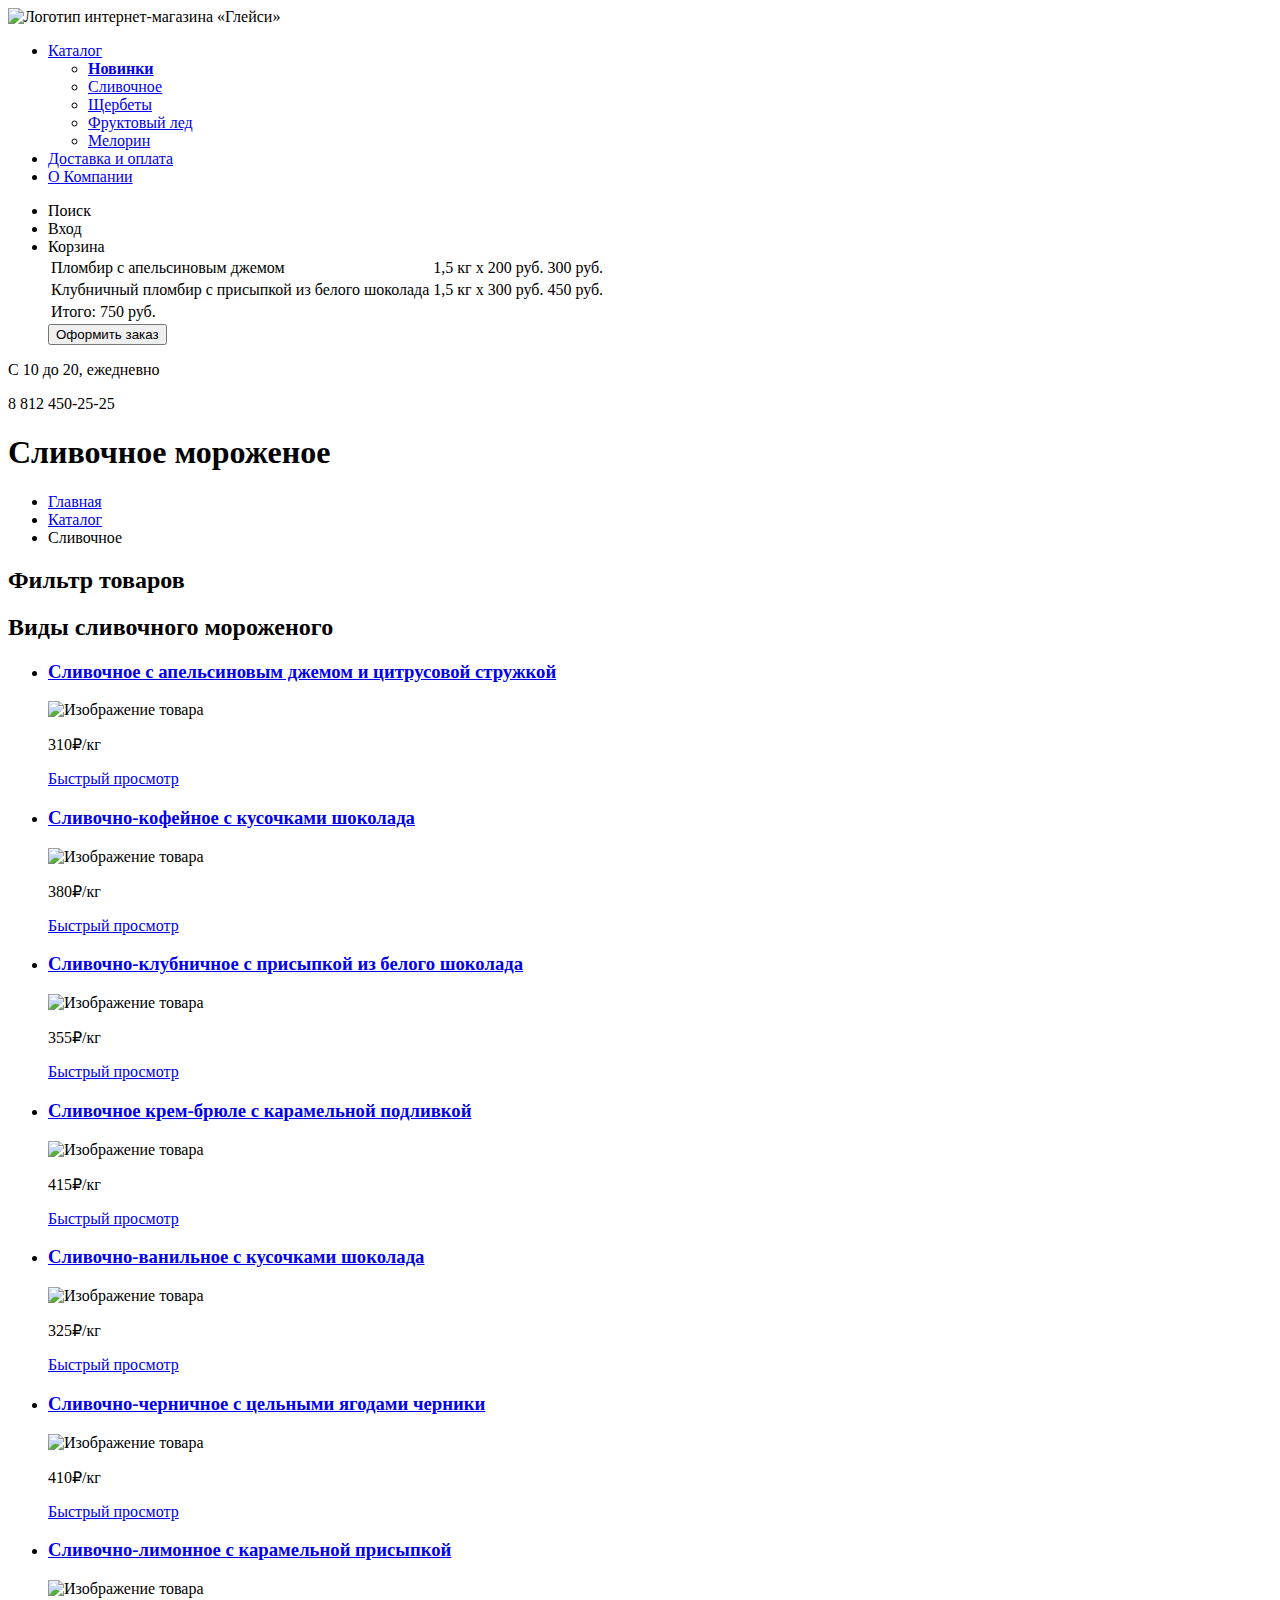
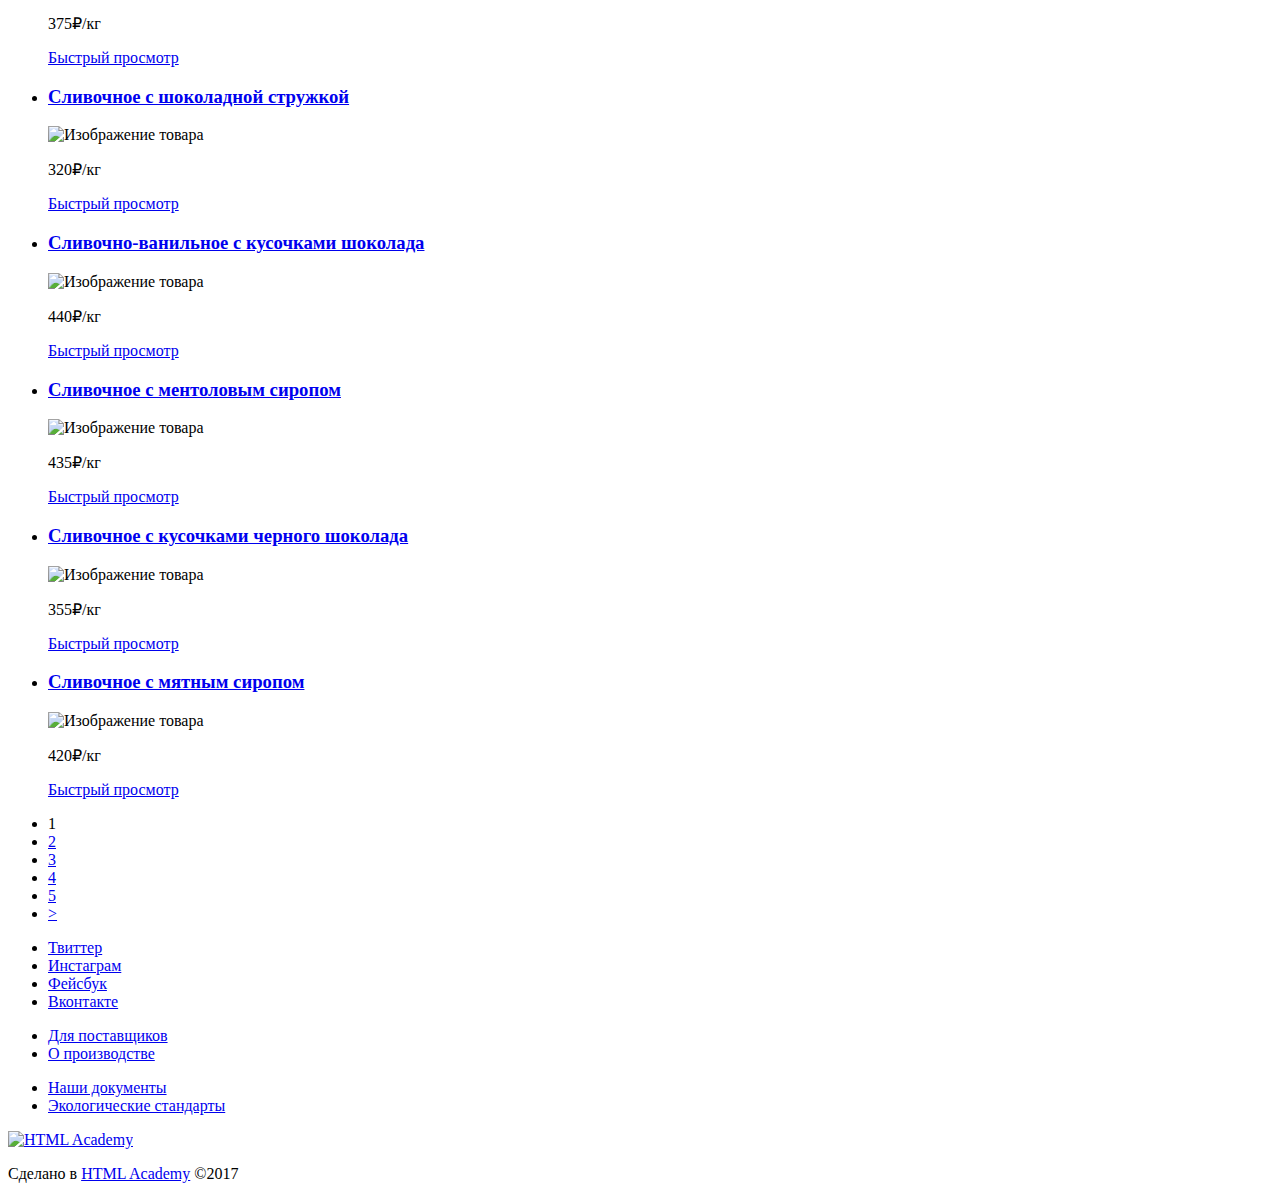
==== creamy.html @ eeaf7230 "Доработал ошибки, оставил комментарии" ====
<!DOCTYPE html>
<html lang="ru">
<head>
  <meta charset="utf-8">
  <title>HTML Academy: Глейси</title>
</head>
  
<body>
  <header class="main-header">
    <nav class="main-navigation">
      <a class="main-header-logo">
        <img src="img/index-logo.svg" width="" height="" alt="Логотип интернет-магазина «Глейси»">
      </a>

      <ul class="site-navigation">
        <li>
            <a href="catalog.html">Каталог</a>
            <ul class="sub-menu">
              <li><a href="#"><b>Новинки</b></a></li>
              <li><a href="creamy.html">Сливочное</a></li>
              <li><a href="#">Щербеты</a></li>
              <li><a href="#">Фруктовый лед</a></li>
              <li><a href="#">Мелорин</a></li>
            </ul>
        </li>
        <li>
            <a href="pay-deliver.html">Доставка и оплата</a>
        </li>
        <li>
            <a href="about-us.html">О Компании</a>
        </li>
      </ul>

      <ul class="user-navigation">
        <li class="search">
          <div class="search-icon">Поиск</div>
          <div class="search-form"></div>
          <!-- тут будет форма -->
          
        </li>
        <li class="login">
          <div class="login-link">Вход</div>
          <div class="login-form"></div>
          <!-- тут будет форма -->
        </li>
        
        <li class="cart">
          <div class="cart-icon">Корзина</div>
          <table>
            <tr>
              <td>Пломбир с апельсиновым джемом</td>
              <td>1,5 кг х 200 руб.</td>
              <td>300 руб.</td>
            </tr>
            
            <tr>
              <td>Клубничный пломбир с присыпкой из белого шоколада</td>
              <td>1,5 кг х 300 руб.</td>
              <td>450 руб.</td>
            </tr>
            
            <tr>
              <td colspan="3">Итого: 750 руб.</td>
            </tr>
          </table>
          <button>Оформить заказ</button>
        </li>
      </ul>
        
      <div class="header-contacts">
        <p>С 10 до 20, ежедневно</p>
        <p class="number-phone">8 812 450-25-25</p>
      </div>
    </nav>
  </header>
  
  <main class="container">
    <h1 class="page-title">Сливочное мороженое</h1>
    
    <ul class="breadcrumbs">
      <li><a href="index.html">Главная</a></li>
      <li><a href="catalog.html">Каталог</a></li>
      <li class="breadcrumbs-current">Сливочное</li>
    </ul>
    
    <section class="filters">
      <h2 class="visually-hidden">Фильтр товаров</h2>
      <!-- Здесь будет форма -->
      
      
    </section>
    
    <section class="catalog">
      <h2 class="visually-hidden">Виды сливочного мороженого</h2>
      
      <ul class="catalog-list">
        <li class="product">
          <h3><a href="#">Сливочное с апельсиновым джемом и цитрусовой стружкой</a></h3>
          <img src="img/product1.jpeg" width="" height="" alt="Изображение товара">
          <p>310₽<span class="catalog-piece">/кг</span></p>
          <div class="product-overlay">
            <a class="btn" href="#">Быстрый просмотр</a>
          </div>
        </li>
          
        <li class="product">
          <h3><a href="#">Сливочно-кофейное с кусочками шоколада</a></h3>
          <img src="img/product2.jpeg" width="" height="" alt="Изображение товара">
          <p>380₽<span class="catalog-piece">/кг</span></p>
          <div class="product-overlay">
            <a class="btn" href="#">Быстрый просмотр</a>
          </div>
        </li>
          
        <li class="product">
          <h3><a href="#">Сливочно-клубничное с присыпкой из белого шоколада</a></h3>
          <img src="img/product3.jpeg" width="" height="" alt="Изображение товара">
          <p>355₽<span class="catalog-piece">/кг</span></p>
          <div class="product-overlay">
            <a class="btn" href="#">Быстрый просмотр</a>
          </div>
        </li>
          
        <li class="product">
          <h3><a href="#">Сливочное крем-брюле с карамельной подливкой</a></h3>
          <img src="img/product4.jpeg" width="" height="" alt="Изображение товара">
          <p>415₽<span class="catalog-piece">/кг</span></p>
          <div class="product-overlay">
            <a class="btn" href="#">Быстрый просмотр</a>
          </div>
        </li>
        
                <li class="product">
          <h3><a href="#">Сливочно-ванильное с кусочками шоколада</a></h3>
          <img src="img/product5.jpeg" width="" height="" alt="Изображение товара">
          <p>325₽<span class="catalog-piece">/кг</span></p>
          <div class="product-overlay">
            <a class="btn" href="#">Быстрый просмотр</a>
          </div>
        </li>
          
        <li class="product">
          <h3><a href="#">Сливочно-черничное с цельными ягодами черники</a></h3>
          <img src="img/product6.jpeg" width="" height="" alt="Изображение товара">
          <p>410₽<span class="catalog-piece">/кг</span></p>
          <div class="product-overlay">
            <a class="btn" href="#">Быстрый просмотр</a>
          </div>
        </li>
          
        <li class="product">
          <h3><a href="#">Сливочно-лимонное с карамельной присыпкой</a></h3>
          <img src="img/product7.jpeg" width="" height="" alt="Изображение товара">
          <p>375₽<span class="catalog-piece">/кг</span></p>
          <div class="product-overlay">
            <a class="btn" href="#">Быстрый просмотр</a>
          </div>
        </li>
          
        <li class="product">
          <h3><a href="#">Сливочное с шоколадной стружкой</a></h3>
          <img src="img/product8.jpeg" width="" height="" alt="Изображение товара">
          <p>320₽<span class="catalog-piece">/кг</span></p>
          <div class="product-overlay">
            <a class="btn" href="#">Быстрый просмотр</a>
          </div>
        </li>
        
                <li class="product">
          <h3><a href="#">Сливочно-ванильное с кусочками шоколада</a></h3>
          <img src="img/product9.jpeg" width="" height="" alt="Изображение товара">
          <p>440₽<span class="catalog-piece">/кг</span></p>
          <div class="product-overlay">
            <a class="btn" href="#">Быстрый просмотр</a>
          </div>
        </li>
          
        <li class="product">
          <h3><a href="#">Сливочное с ментоловым сиропом</a></h3>
          <img src="img/product10.jpeg" width="" height="" alt="Изображение товара">
          <p>435₽<span class="catalog-piece">/кг</span></p>
          <div class="product-overlay">
            <a class="btn" href="#">Быстрый просмотр</a>
          </div>
        </li>
          
        <li class="product">
          <h3><a href="#">Сливочное с кусочками черного шоколада</a></h3>
          <img src="img/product11.jpeg" width="" height="" alt="Изображение товара">
          <p>355₽<span class="catalog-piece">/кг</span></p>
          <div class="product-overlay">
            <a class="btn" href="#">Быстрый просмотр</a>
          </div>
        </li>
          
        <li class="product">
          <h3><a href="#">Сливочное с мятным сиропом</a></h3>
          <img src="img/product12.jpeg" width="" height="" alt="Изображение товара">
          <p>420₽<span class="catalog-piece">/кг</span></p>
          <div class="product-overlay">
            <a class="btn" href="#">Быстрый просмотр</a>
          </div>
        </li>
      </ul>
      
      <ul class="pagination-list">
        <li class="pagination-item pagination-item-current"><a>1</a></li>
        <li class="pagination-item"><a href="#">2</a></li>
        <li class="pagination-item"><a href="#">3</a></li>
        <li class="pagination-item"><a href="#">4</a></li>
        <li class="pagination-item"><a href="#">5</a></li>
        <li class="pagination-item"><a href="#">></a></li>
      </ul>
    </section>
  </main>
  
  <footer class="main-footer">
    <div class="footer-social">
      <ul>
        <li><a class="social-button" href="#">Твиттер</a></li>
        <li><a class="social-button" href="#">Инстаграм</a></li>
        <li><a class="social-button" href="#">Фейсбук</a></li>
        <li><a class="social-button" href="#">Вконтакте</a></li>
      </ul>
    </div>

    <div class="footer-about-us">
      <ul>
        <li><a href="suppliers.html">Для поставщиков</a></li>
        <li><a href="fabric.html">О производстве</a></li>
      </ul>
      <ul>
        <li><a href="legal-data.html">Наши документы</a></li>
        <li><a href="eco-standart.html">Экологические стандарты</a></li>
      </ul>
    </div>

    <div class="footer-copyright">
      <a href="#"><img src="" alt="HTML Academy"></a>
      <p>Сделано в <a href="https://htmlacademy.ru">HTML Academy</a> ©2017</p>
    </div>
  </footer>
</body>
</html>
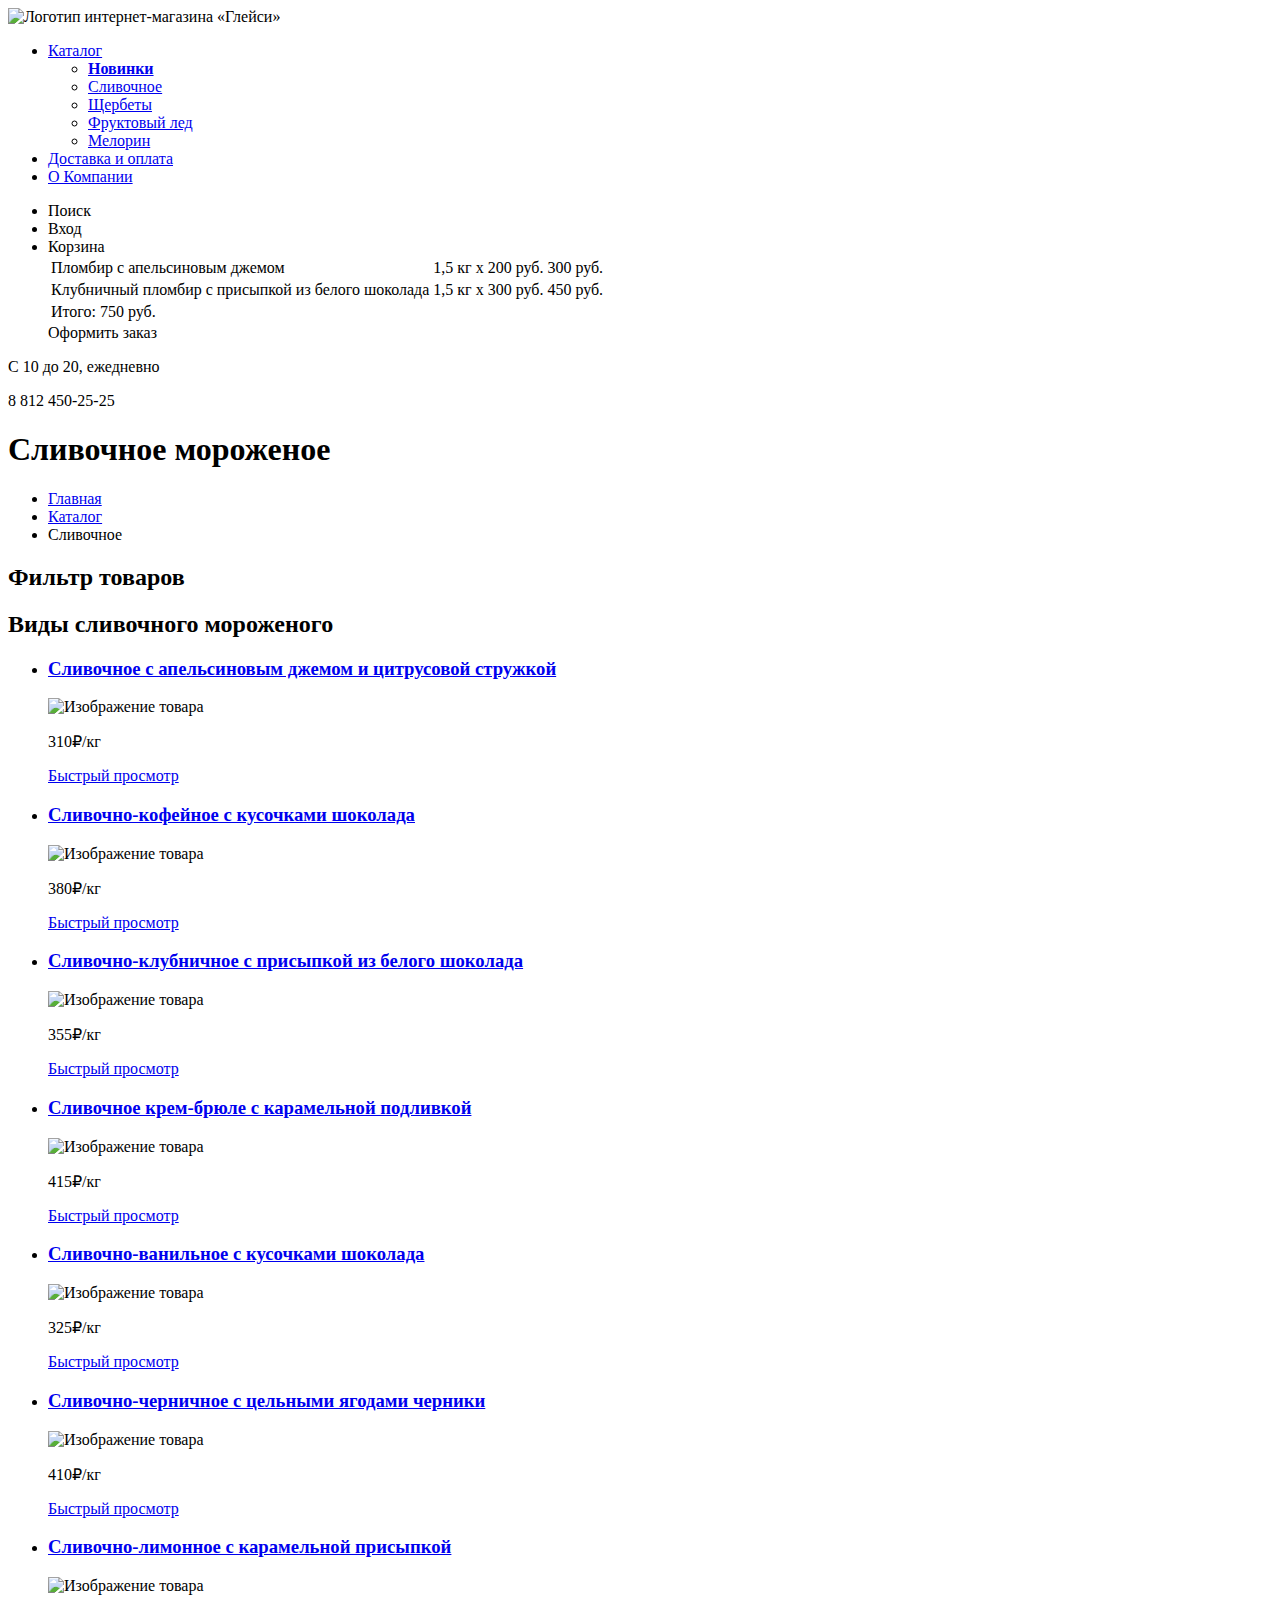
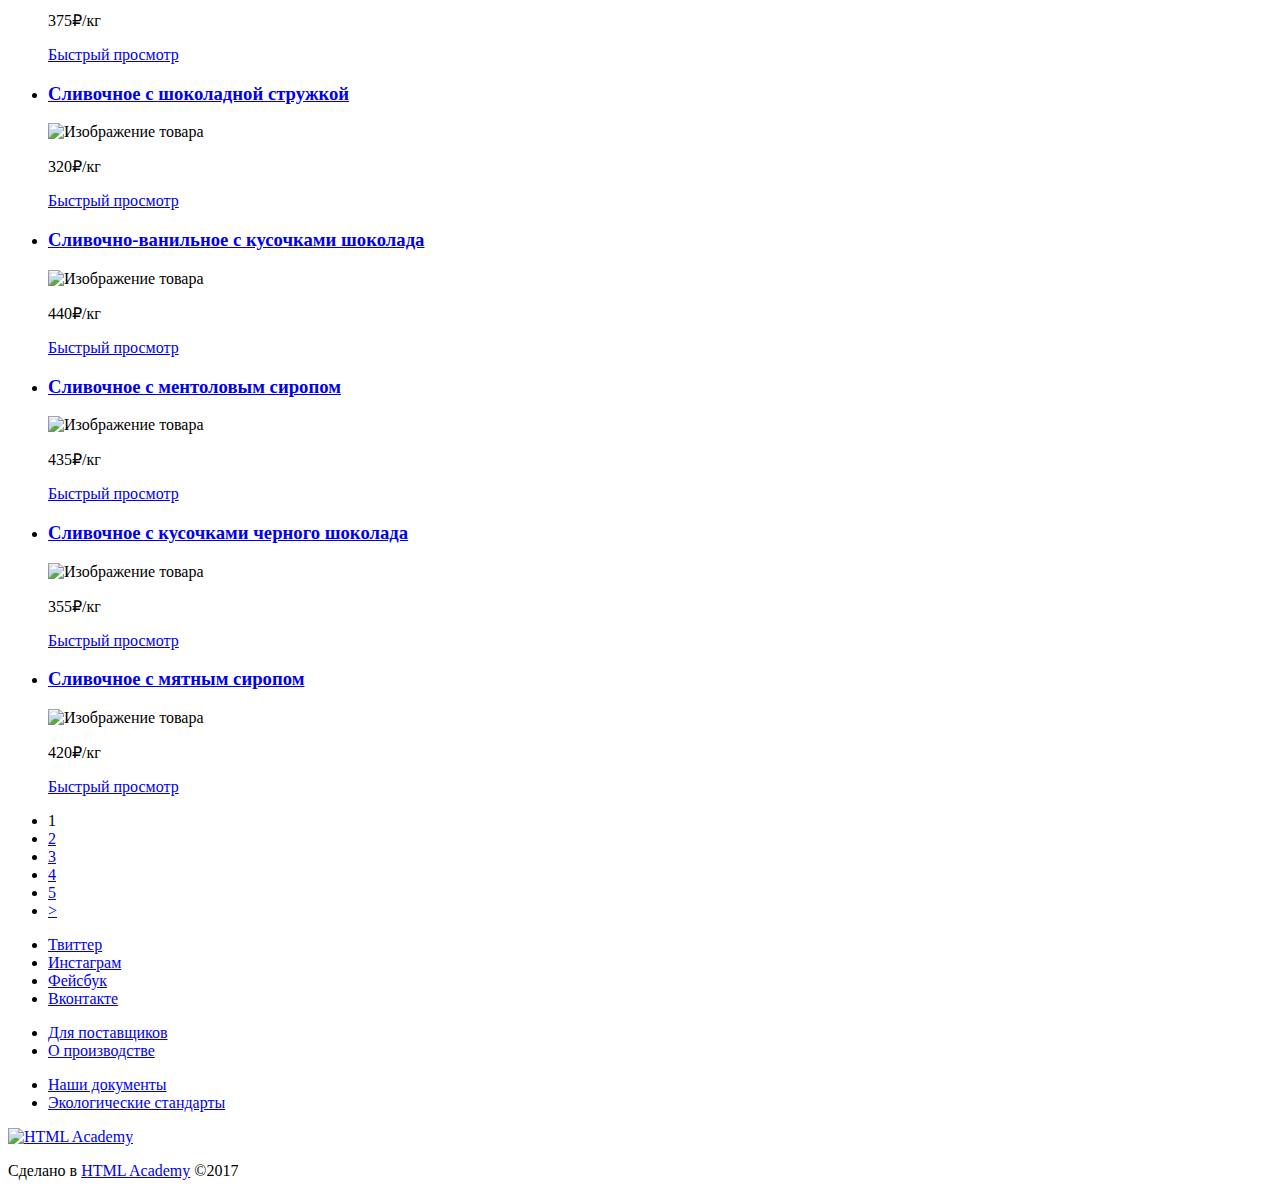
==== commit 189adf40: "Импорт изображений" ====
--- a/creamy.html
+++ b/creamy.html
@@ -63,7 +63,7 @@
               <td colspan="3">Итого: 750 руб.</td>
             </tr>
           </table>
-          <button>Оформить заказ</button>
+          <a>Оформить заказ</a>
         </li>
       </ul>
         
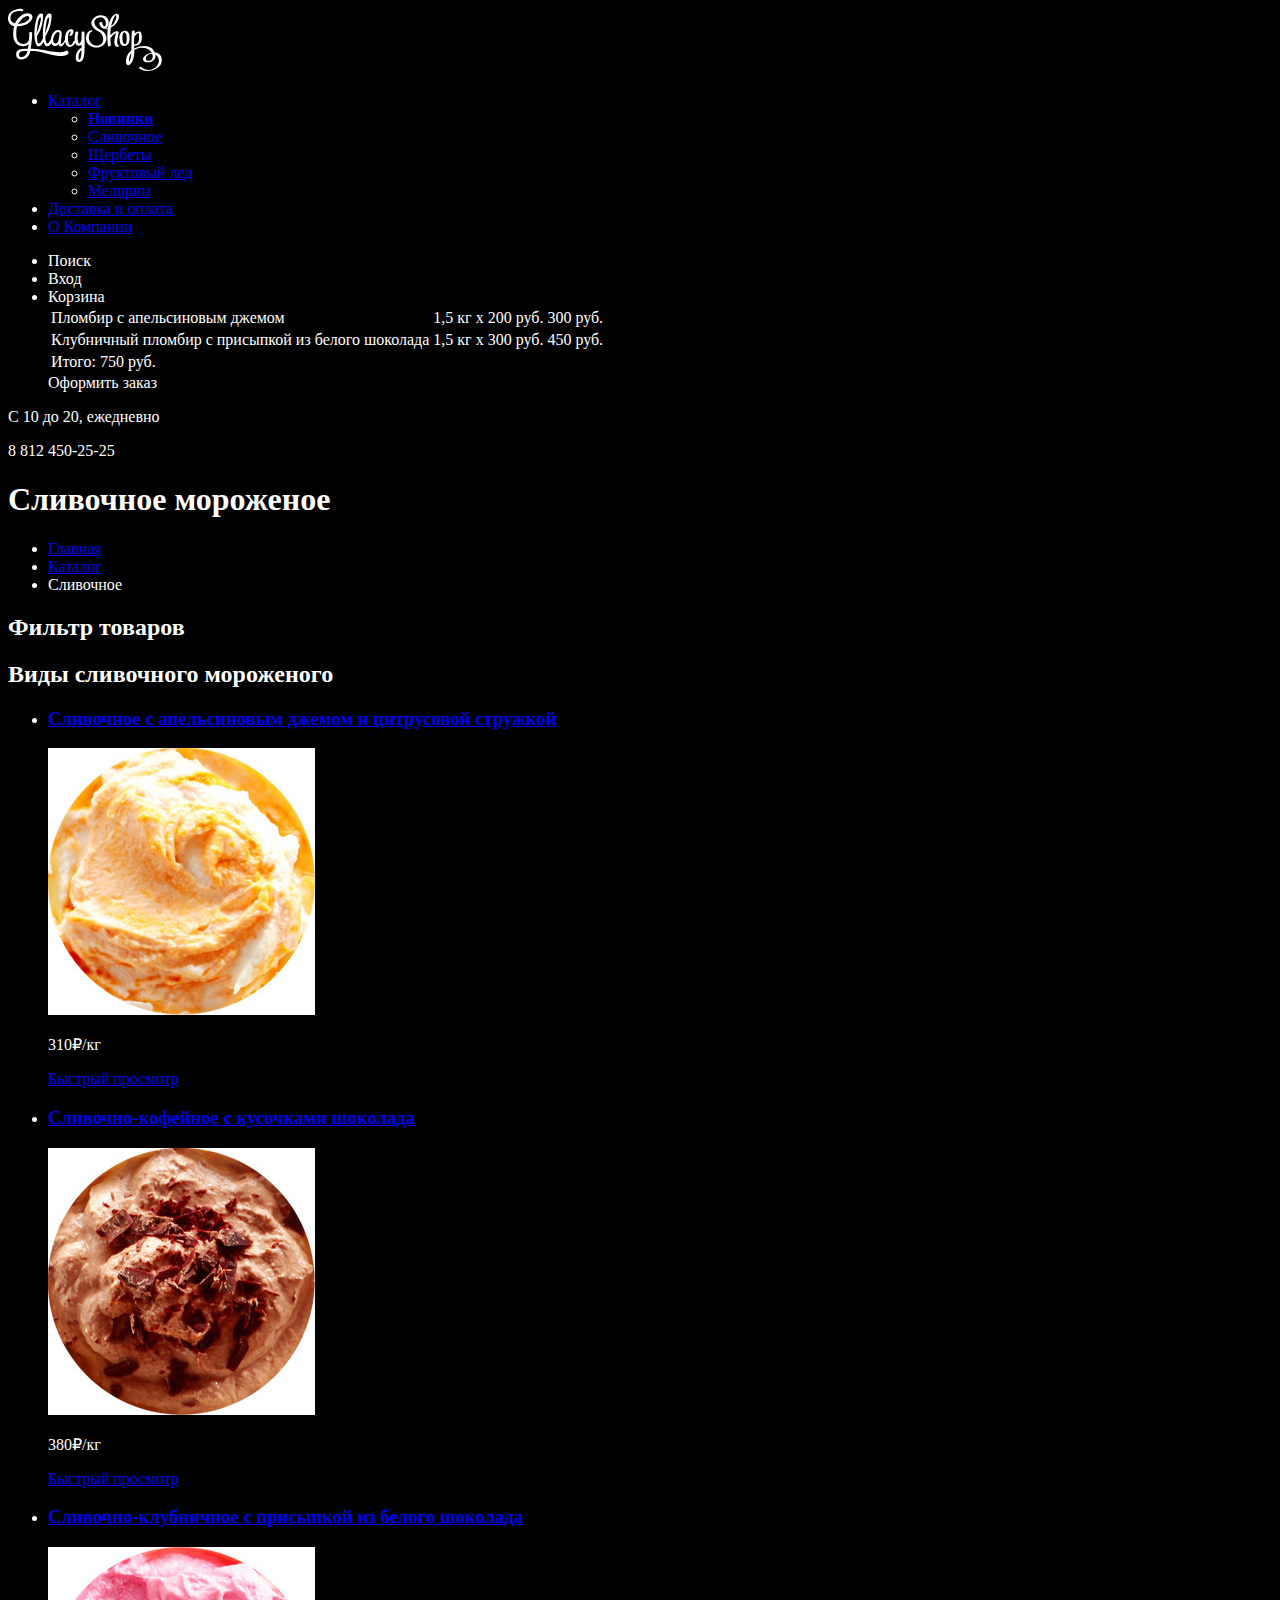
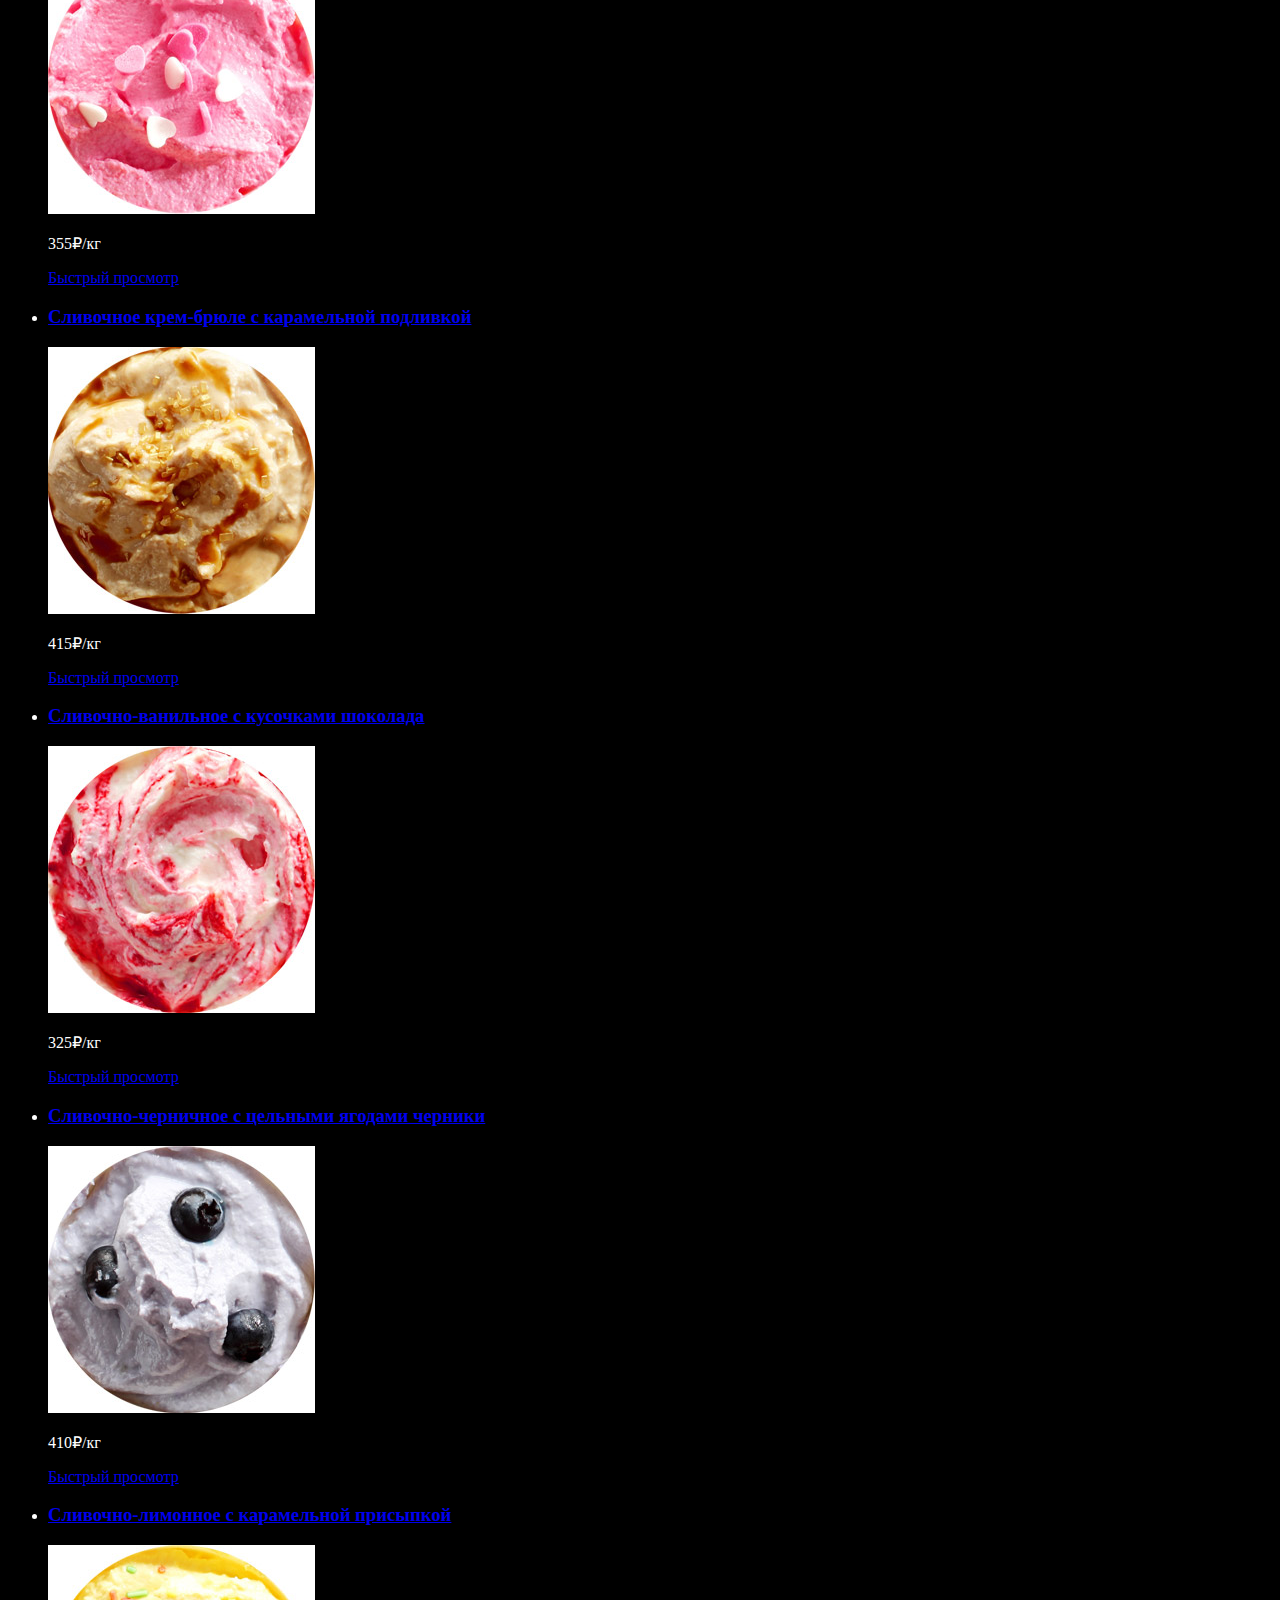
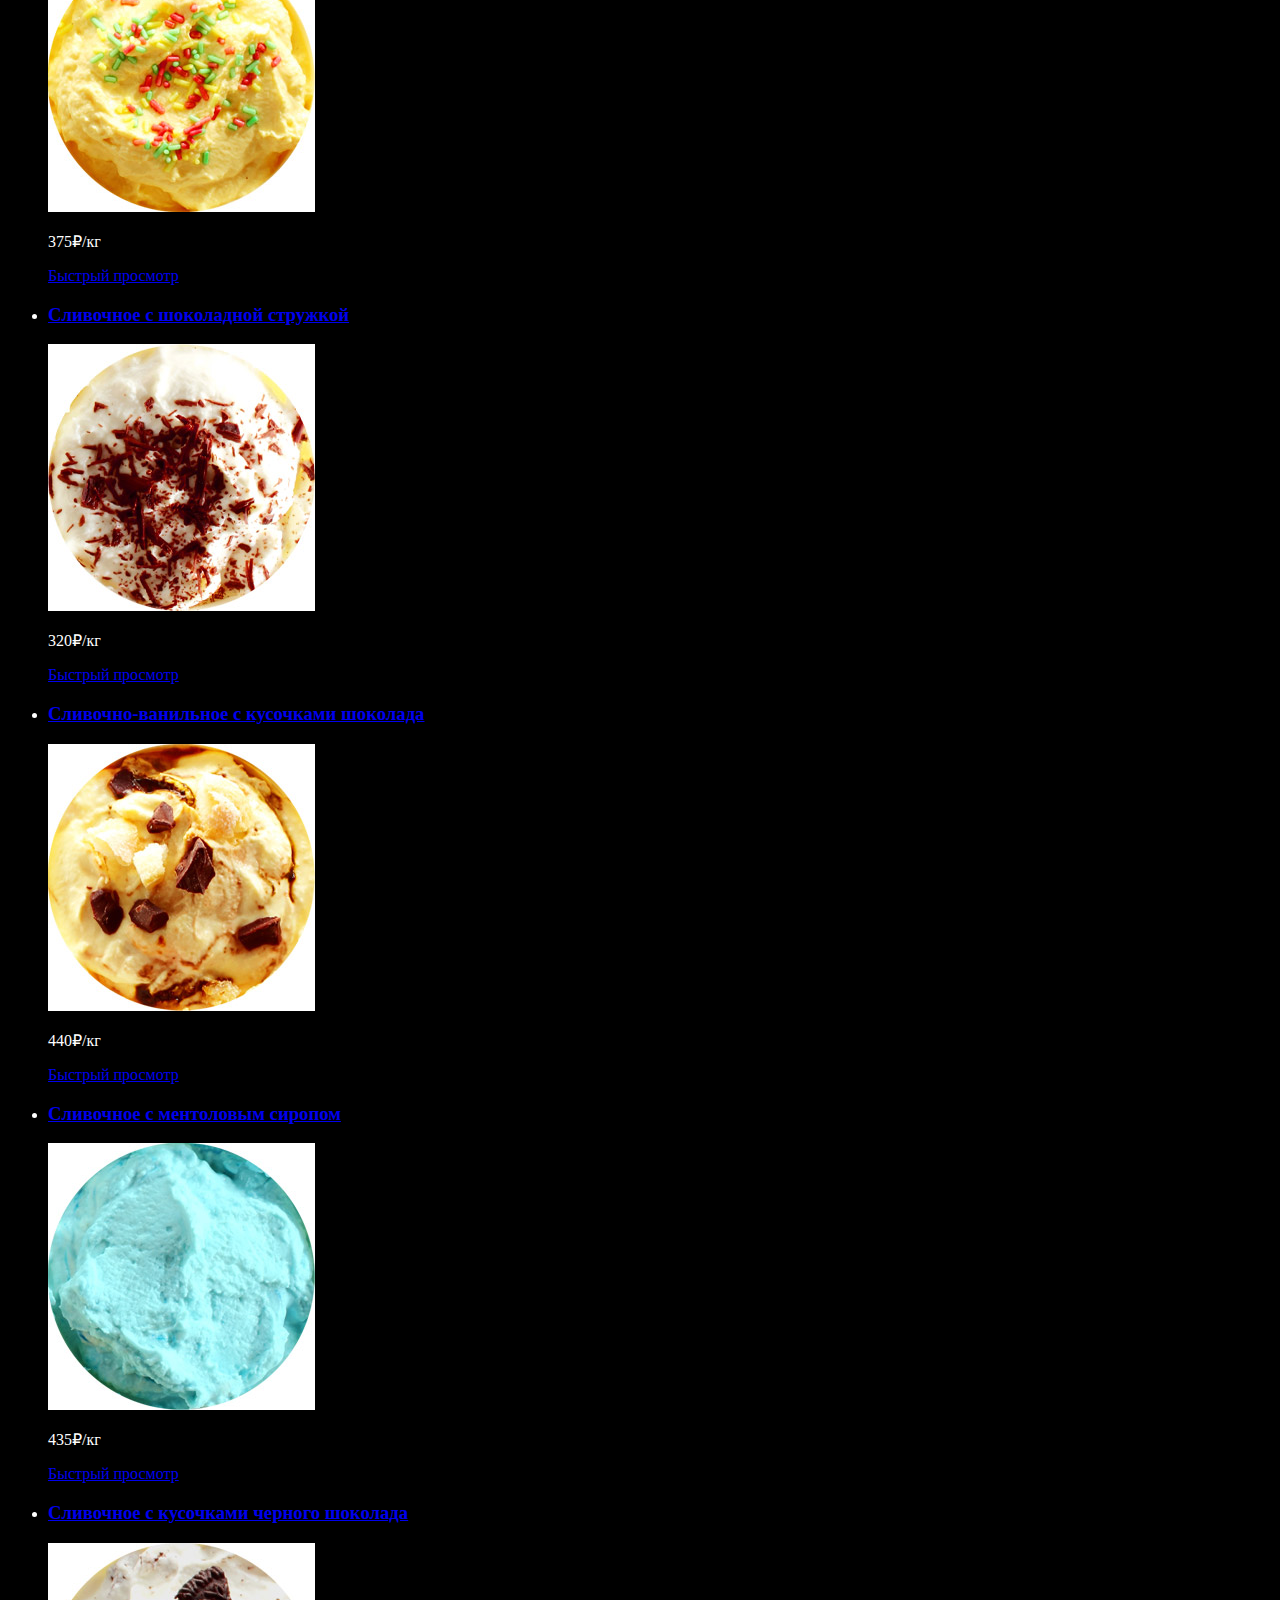
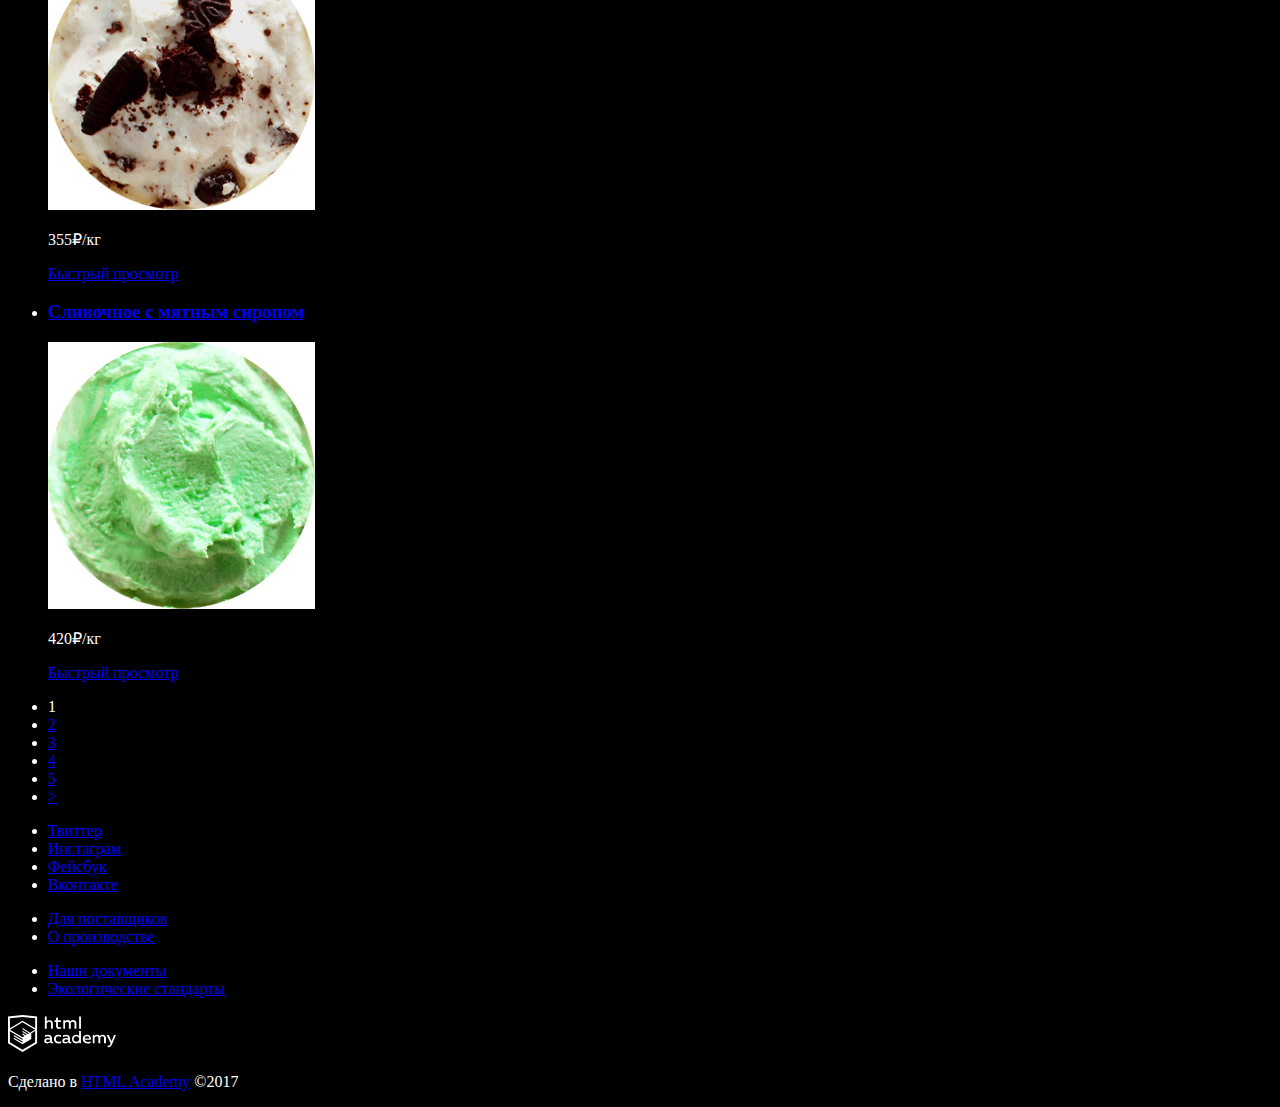
==== commit 579e8b28: "Подключил контентные изображения" ====
--- a/creamy.html
+++ b/creamy.html
@@ -5,11 +5,11 @@
   <title>HTML Academy: Глейси</title>
 </head>
   
-<body>
+<body style="background: black; color: white">
   <header class="main-header">
     <nav class="main-navigation">
       <a class="main-header-logo">
-        <img src="img/index-logo.svg" width="" height="" alt="Логотип интернет-магазина «Глейси»">
+        <img src="img/icons/logo.svg" width="154" height="64" alt="Логотип интернет-магазина «Глейси»">
       </a>
 
       <ul class="site-navigation">
@@ -96,7 +96,7 @@
       <ul class="catalog-list">
         <li class="product">
           <h3><a href="#">Сливочное с апельсиновым джемом и цитрусовой стружкой</a></h3>
-          <img src="img/product1.jpeg" width="" height="" alt="Изображение товара">
+          <img src="img/catalog/product1.jpg" width="267" height="267" alt="Изображение товара">
           <p>310₽<span class="catalog-piece">/кг</span></p>
           <div class="product-overlay">
             <a class="btn" href="#">Быстрый просмотр</a>
@@ -105,7 +105,7 @@
           
         <li class="product">
           <h3><a href="#">Сливочно-кофейное с кусочками шоколада</a></h3>
-          <img src="img/product2.jpeg" width="" height="" alt="Изображение товара">
+          <img src="img/catalog/product2.jpg" width="267" height="267" alt="Изображение товара">
           <p>380₽<span class="catalog-piece">/кг</span></p>
           <div class="product-overlay">
             <a class="btn" href="#">Быстрый просмотр</a>
@@ -114,7 +114,7 @@
           
         <li class="product">
           <h3><a href="#">Сливочно-клубничное с присыпкой из белого шоколада</a></h3>
-          <img src="img/product3.jpeg" width="" height="" alt="Изображение товара">
+          <img src="img/catalog/product3.jpg" width="267" height="267" alt="Изображение товара">
           <p>355₽<span class="catalog-piece">/кг</span></p>
           <div class="product-overlay">
             <a class="btn" href="#">Быстрый просмотр</a>
@@ -123,7 +123,7 @@
           
         <li class="product">
           <h3><a href="#">Сливочное крем-брюле с карамельной подливкой</a></h3>
-          <img src="img/product4.jpeg" width="" height="" alt="Изображение товара">
+          <img src="img/catalog/product4.jpg" width="267" height="267" alt="Изображение товара">
           <p>415₽<span class="catalog-piece">/кг</span></p>
           <div class="product-overlay">
             <a class="btn" href="#">Быстрый просмотр</a>
@@ -132,7 +132,7 @@
         
                 <li class="product">
           <h3><a href="#">Сливочно-ванильное с кусочками шоколада</a></h3>
-          <img src="img/product5.jpeg" width="" height="" alt="Изображение товара">
+          <img src="img/catalog/product5.jpg" width="267" height="267" alt="Изображение товара">
           <p>325₽<span class="catalog-piece">/кг</span></p>
           <div class="product-overlay">
             <a class="btn" href="#">Быстрый просмотр</a>
@@ -141,7 +141,7 @@
           
         <li class="product">
           <h3><a href="#">Сливочно-черничное с цельными ягодами черники</a></h3>
-          <img src="img/product6.jpeg" width="" height="" alt="Изображение товара">
+          <img src="img/catalog/product6.jpg" width="267" height="267" alt="Изображение товара">
           <p>410₽<span class="catalog-piece">/кг</span></p>
           <div class="product-overlay">
             <a class="btn" href="#">Быстрый просмотр</a>
@@ -150,7 +150,7 @@
           
         <li class="product">
           <h3><a href="#">Сливочно-лимонное с карамельной присыпкой</a></h3>
-          <img src="img/product7.jpeg" width="" height="" alt="Изображение товара">
+          <img src="img/catalog/product7.jpg" width="267" height="267" alt="Изображение товара">
           <p>375₽<span class="catalog-piece">/кг</span></p>
           <div class="product-overlay">
             <a class="btn" href="#">Быстрый просмотр</a>
@@ -159,7 +159,7 @@
           
         <li class="product">
           <h3><a href="#">Сливочное с шоколадной стружкой</a></h3>
-          <img src="img/product8.jpeg" width="" height="" alt="Изображение товара">
+          <img src="img/catalog/product8.jpg" width="267" height="267" alt="Изображение товара">
           <p>320₽<span class="catalog-piece">/кг</span></p>
           <div class="product-overlay">
             <a class="btn" href="#">Быстрый просмотр</a>
@@ -168,7 +168,7 @@
         
                 <li class="product">
           <h3><a href="#">Сливочно-ванильное с кусочками шоколада</a></h3>
-          <img src="img/product9.jpeg" width="" height="" alt="Изображение товара">
+          <img src="img/catalog/product9.jpg" width="267" height="267" alt="Изображение товара">
           <p>440₽<span class="catalog-piece">/кг</span></p>
           <div class="product-overlay">
             <a class="btn" href="#">Быстрый просмотр</a>
@@ -177,7 +177,7 @@
           
         <li class="product">
           <h3><a href="#">Сливочное с ментоловым сиропом</a></h3>
-          <img src="img/product10.jpeg" width="" height="" alt="Изображение товара">
+          <img src="img/catalog/product10.jpg" width="267" height="267" alt="Изображение товара">
           <p>435₽<span class="catalog-piece">/кг</span></p>
           <div class="product-overlay">
             <a class="btn" href="#">Быстрый просмотр</a>
@@ -186,7 +186,7 @@
           
         <li class="product">
           <h3><a href="#">Сливочное с кусочками черного шоколада</a></h3>
-          <img src="img/product11.jpeg" width="" height="" alt="Изображение товара">
+          <img src="img/catalog/product11.jpg" width="267" height="267" alt="Изображение товара">
           <p>355₽<span class="catalog-piece">/кг</span></p>
           <div class="product-overlay">
             <a class="btn" href="#">Быстрый просмотр</a>
@@ -195,7 +195,7 @@
           
         <li class="product">
           <h3><a href="#">Сливочное с мятным сиропом</a></h3>
-          <img src="img/product12.jpeg" width="" height="" alt="Изображение товара">
+          <img src="img/catalog/product12.jpg" width="267" height="267" alt="Изображение товара">
           <p>420₽<span class="catalog-piece">/кг</span></p>
           <div class="product-overlay">
             <a class="btn" href="#">Быстрый просмотр</a>
@@ -236,7 +236,7 @@
     </div>
 
     <div class="footer-copyright">
-      <a href="#"><img src="" alt="HTML Academy"></a>
+      <a href="#"><img src="img/icons/logo-htmlacademy.svg" width="108" height="39" alt="HTML Academy"></a>
       <p>Сделано в <a href="https://htmlacademy.ru">HTML Academy</a> ©2017</p>
     </div>
   </footer>
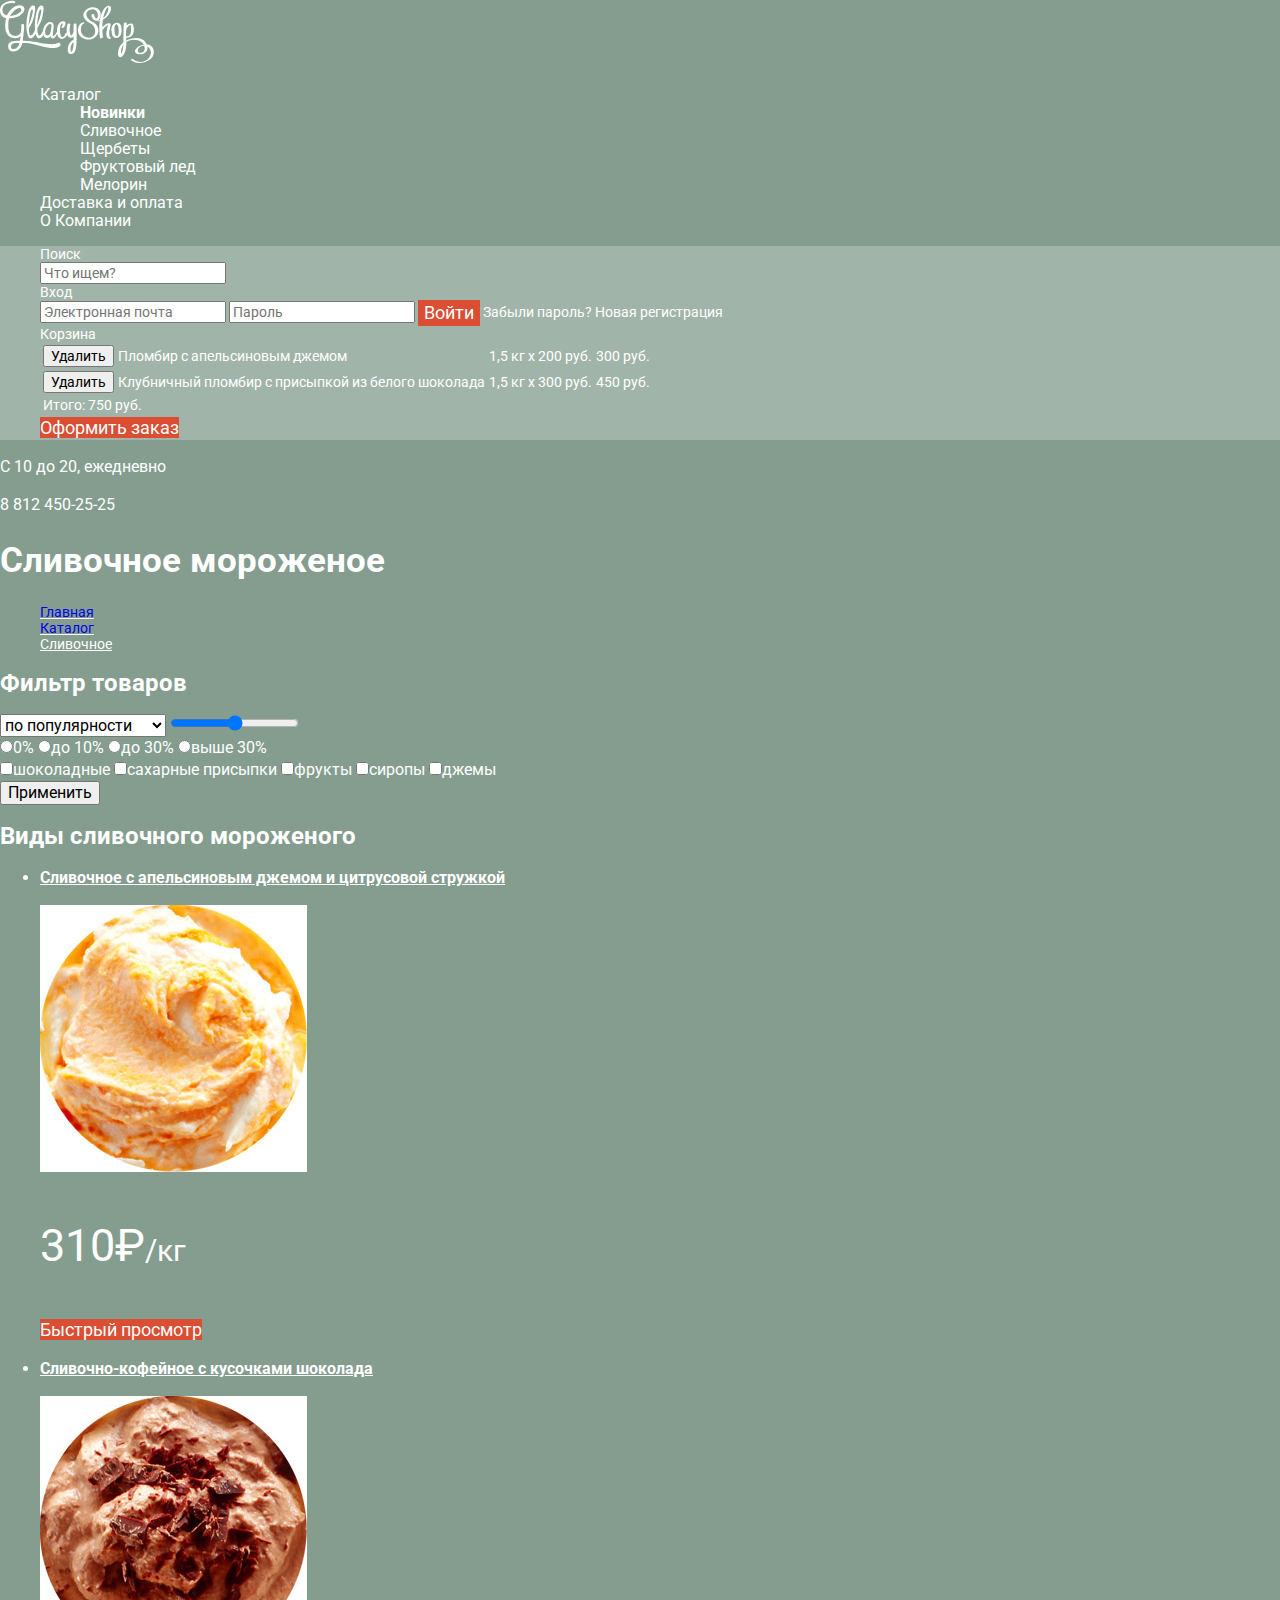
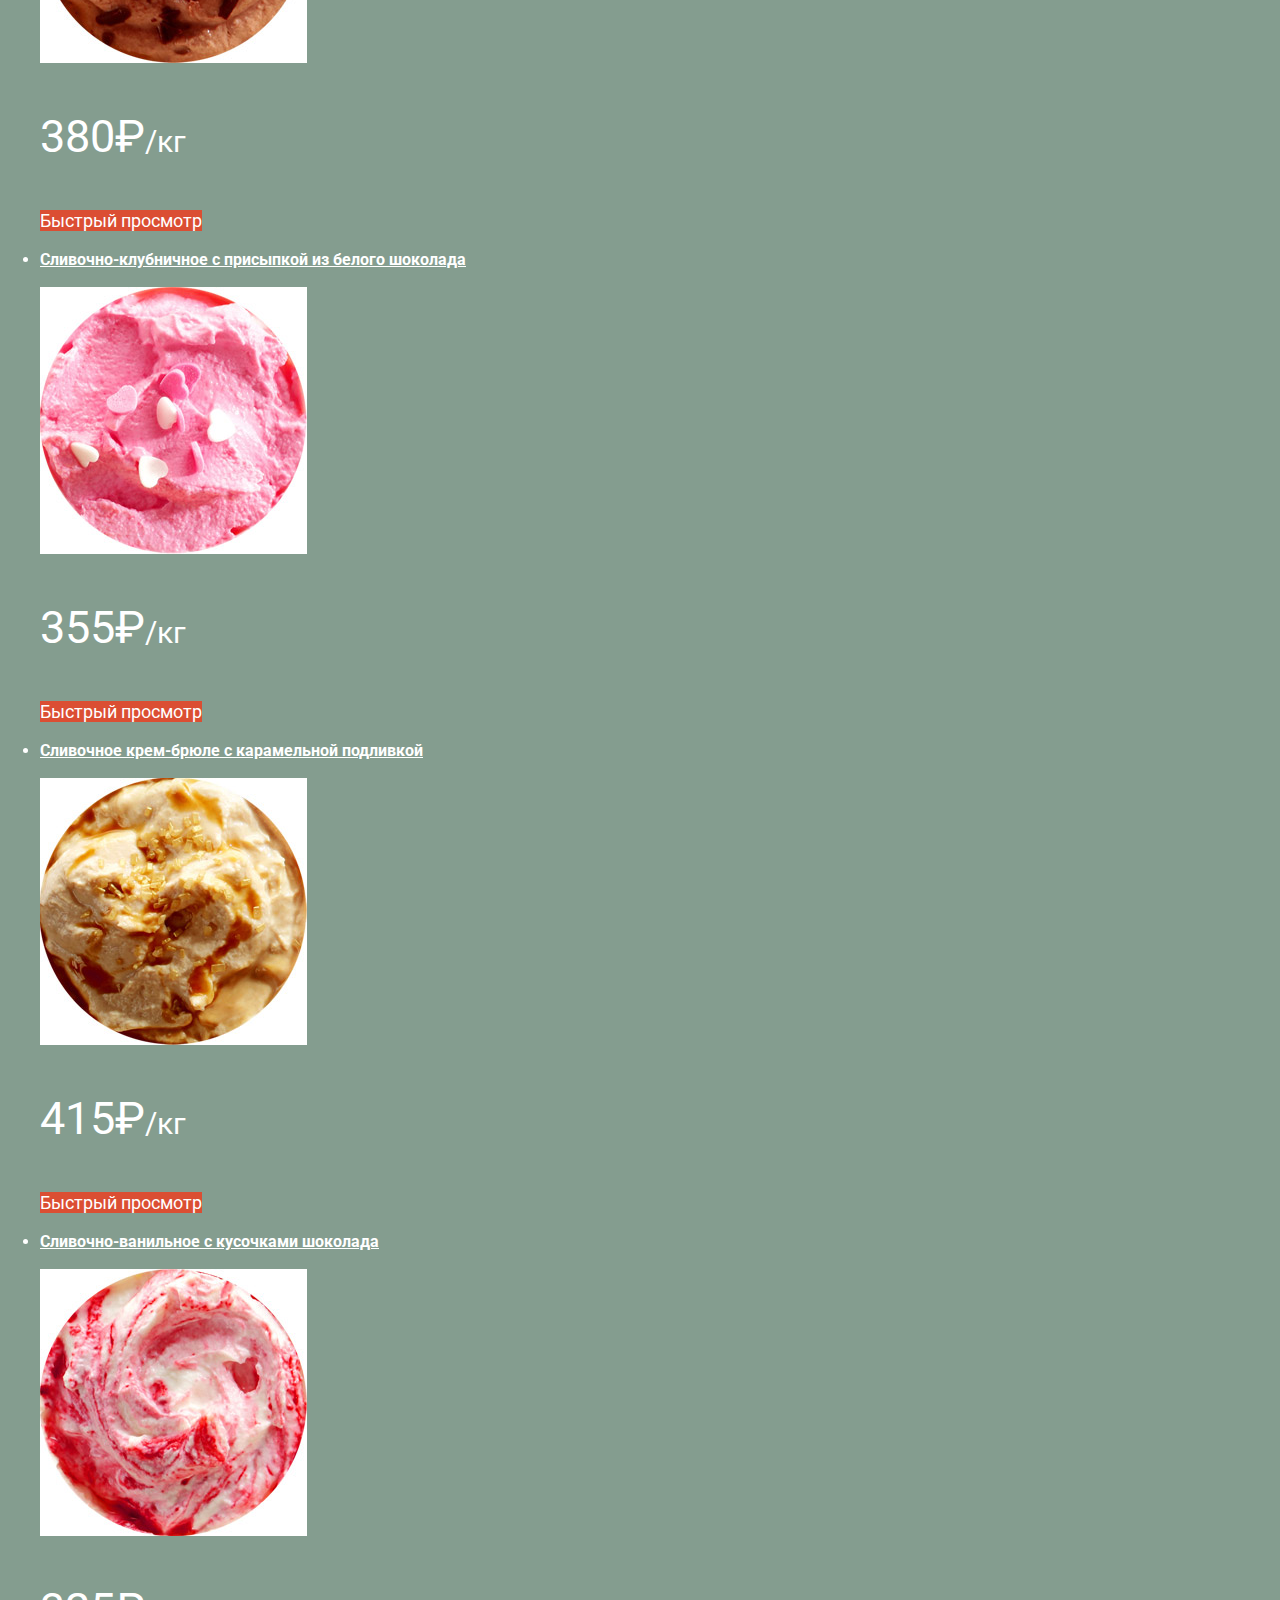
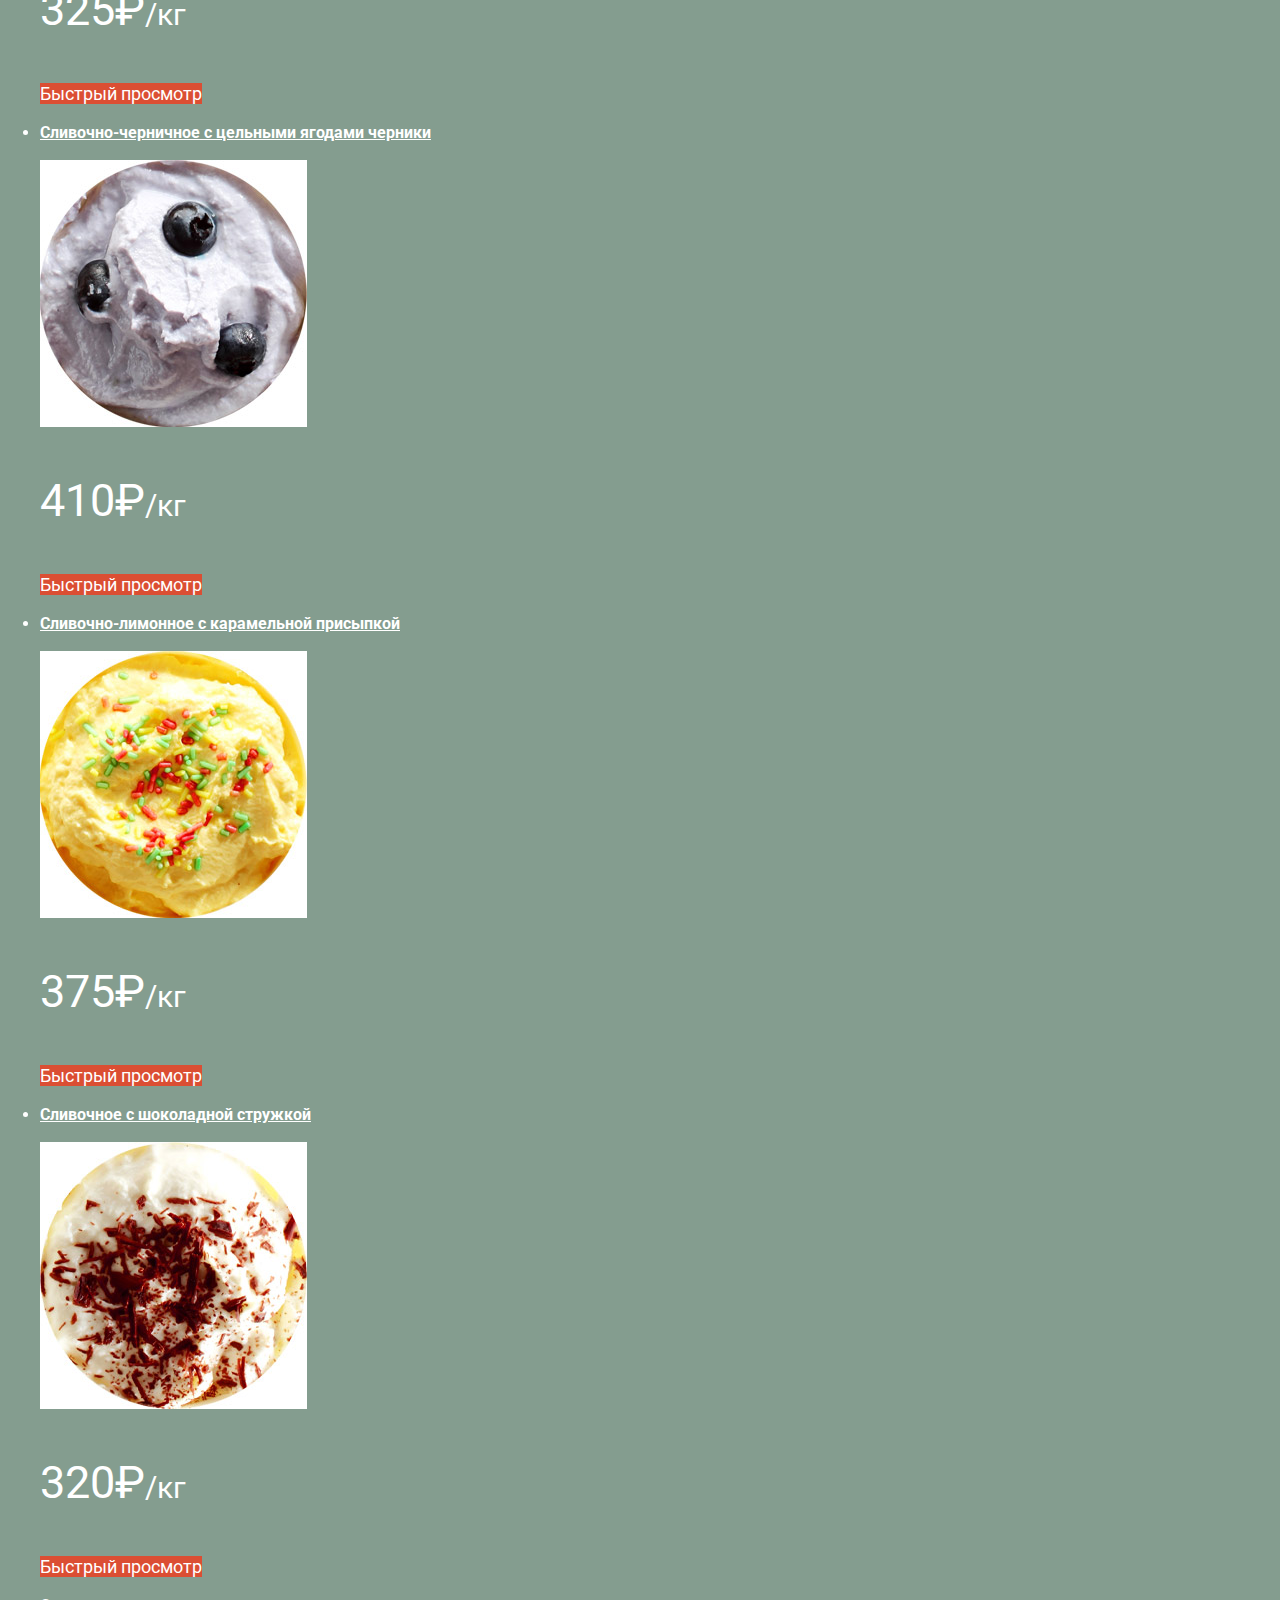
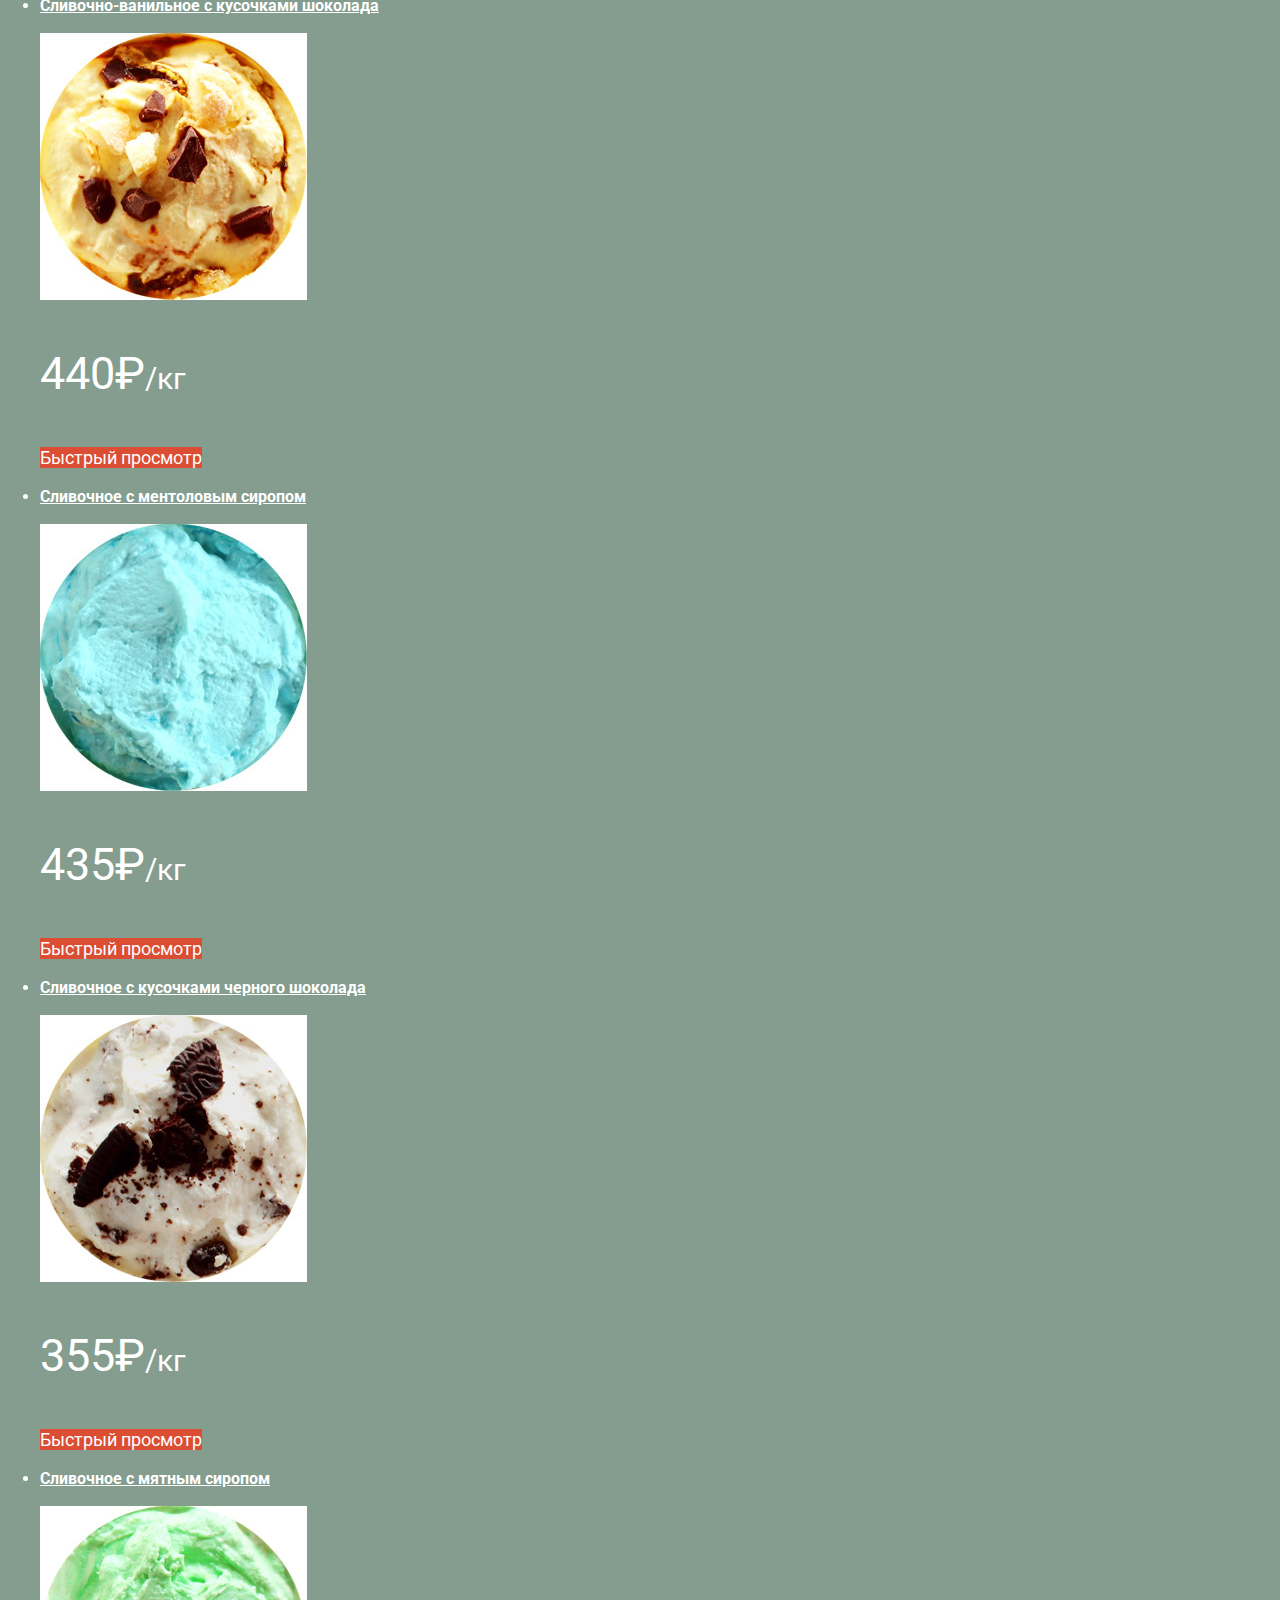
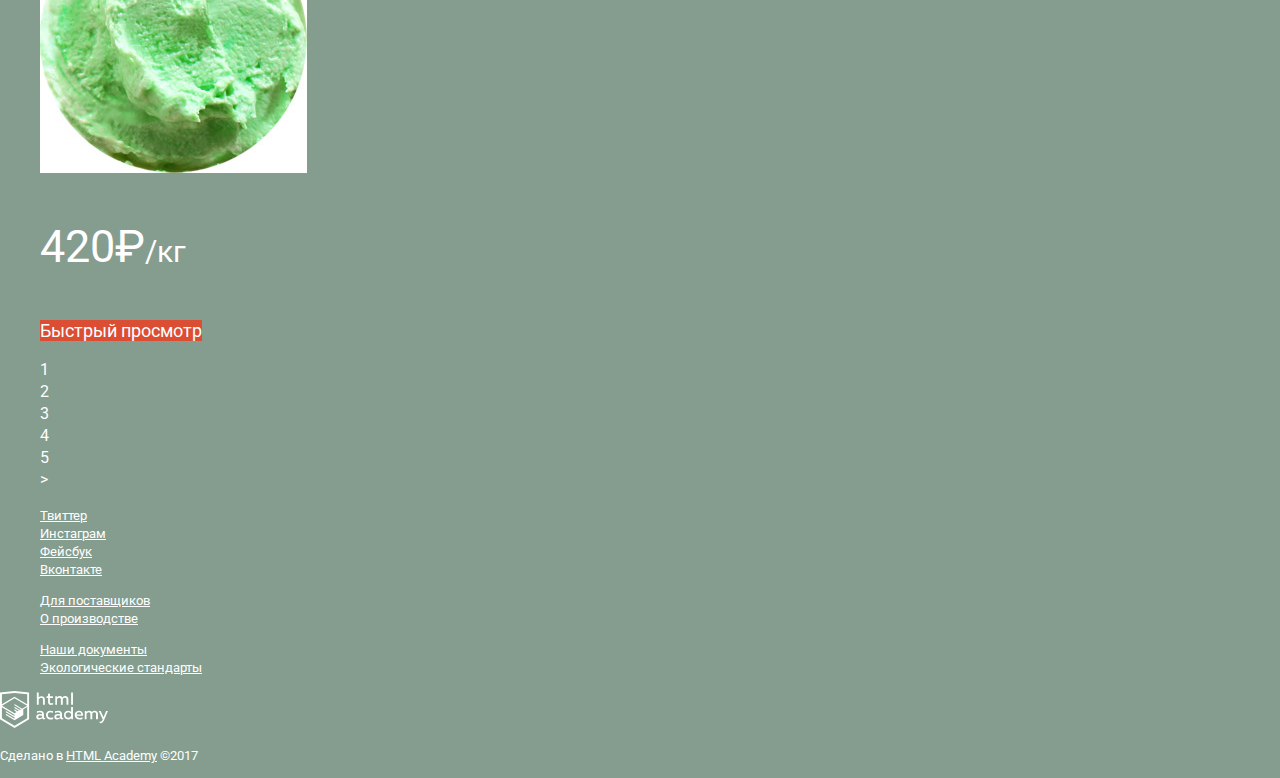
==== commit a76f94b0: "Начал базовую стилизацию" ====
--- a/creamy.html
+++ b/creamy.html
@@ -3,9 +3,12 @@
 <head>
   <meta charset="utf-8">
   <title>HTML Academy: Глейси</title>
+  <link href="https://fonts.googleapis.com/css?family=Roboto:400,700&amp;subset=cyrillic" rel="stylesheet">
+  <link href="css/normalize.css" rel="stylesheet">
+  <link href="css/style.css" rel="stylesheet">
 </head>
   
-<body style="background: black; color: white">
+<body>
   <header class="main-header">
     <nav class="main-navigation">
       <a class="main-header-logo">
@@ -24,46 +27,53 @@
             </ul>
         </li>
         <li>
-            <a href="pay-deliver.html">Доставка и оплата</a>
+            <a href="#">Доставка и оплата</a>
         </li>
         <li>
-            <a href="about-us.html">О Компании</a>
+            <a href="#">О Компании</a>
         </li>
       </ul>
 
       <ul class="user-navigation">
         <li class="search">
           <div class="search-icon">Поиск</div>
-          <div class="search-form"></div>
-          <!-- тут будет форма -->
-          
+          <form class="search-form" action="https://echo.htmlacademy.ru" method="get">
+            <input id="search" type="search" name="search" placeholder="Что ищем?">
+          </form>
         </li>
         <li class="login">
           <div class="login-link">Вход</div>
-          <div class="login-form"></div>
-          <!-- тут будет форма -->
+          <form class="login-form" action="https://echo.htmlacademy.ru" method="post">
+            <input id="login" type="email" name="login" placeholder="Электронная почта">
+            <input id="password" type="password" name="password" placeholder="Пароль">
+            <input id="login-button" class="btn" type="submit" name="login-button" value="Войти">
+            <a href="#">Забыли пароль?</a>
+            <a href="#">Новая регистрация</a>
+          </form>
         </li>
         
         <li class="cart">
           <div class="cart-icon">Корзина</div>
           <table>
             <tr>
+              <td><button class="cart-delete" type="button">Удалить</button></td>
               <td>Пломбир с апельсиновым джемом</td>
               <td>1,5 кг х 200 руб.</td>
               <td>300 руб.</td>
             </tr>
             
             <tr>
+              <td><button class="cart-delete" type="button">Удалить</button></td>
               <td>Клубничный пломбир с присыпкой из белого шоколада</td>
               <td>1,5 кг х 300 руб.</td>
               <td>450 руб.</td>
             </tr>
             
             <tr>
-              <td colspan="3">Итого: 750 руб.</td>
+              <td colspan="4">Итого: 750 руб.</td>
             </tr>
           </table>
-          <a>Оформить заказ</a>
+          <a href="#" class="btn">Оформить заказ</a>
         </li>
       </ul>
         
@@ -73,6 +83,7 @@
       </div>
     </nav>
   </header>
+  
   
   <main class="container">
     <h1 class="page-title">Сливочное мороженое</h1>
@@ -85,9 +96,34 @@
     
     <section class="filters">
       <h2 class="visually-hidden">Фильтр товаров</h2>
-      <!-- Здесь будет форма -->
-      
-      
+      <form class="cart-form" action="https://echo.htmlacademy.ru" method="post">
+        <select>
+          <option value="popular">по популярности</option>
+          <option value="lowest-first">сначала недорогие</option>
+          <option value="highest-first">сначала дорогие</option>
+          <option value="fat-content">по жирности</option>
+        </select>
+
+        <input type="range" min="0" max="660">
+
+        <div class="filter">
+          <input type="radio" name="fat" value="0">0%
+          <input type="radio" name="fat" value="<10">до 10%
+          <input type="radio" name="fat" value="<30">до 30%
+          <input type="radio" name="fat" value=">30">выше 30%
+        </div>
+
+        <div class="filter">
+          <input type="checkbox">шоколадные
+          <input type="checkbox">сахарные присыпки
+          <input type="checkbox">фрукты
+          <input type="checkbox">сиропы
+          <input type="checkbox">джемы
+        </div>
+
+        <input type="submit" value="Применить">
+        <!-- Здесь будет форма -->
+      </form>
     </section>
     
     <section class="catalog">
@@ -216,7 +252,7 @@
   
   <footer class="main-footer">
     <div class="footer-social">
-      <ul>
+      <ul class="social-list">
         <li><a class="social-button" href="#">Твиттер</a></li>
         <li><a class="social-button" href="#">Инстаграм</a></li>
         <li><a class="social-button" href="#">Фейсбук</a></li>
--- a/css/style.css
+++ b/css/style.css
@@ -0,0 +1,273 @@
+body {
+  margin: 0;
+  padding: 0;
+  
+  font-family: 'Roboto', sans-serif;
+  font-size: 16px;
+  line-height: 22px;
+  font-weight: 400;
+  color: #ffffff;
+  
+  background-color: #849d8f;
+}
+
+
+a {
+  text-decoration: none;
+}
+
+
+.btn {
+  font-size: 18px;
+  line-height: 24px;
+  
+  text-align: center;
+  color: #ffffff;
+  vertical-align: middle;
+  
+  background-color: #db4e33;
+  border: none;
+}
+
+.btn:hover,
+.btn:focus {
+  background-color: #f28166;
+}
+
+.btn:active {
+  
+}
+
+
+.site-navigation {
+  font-size: 16px;
+  line-height: 18px;
+  color: #ffffff;
+  
+  background-color: #849d8f;
+}
+
+.user-navigation {
+  font-size: 14px;
+  line-height: 16px;
+  color: #ffffff;
+  
+  background-color: #a1b4a9;
+}
+
+.site-navigation,
+.user-navigation,
+.sub-menu {
+  list-style: none;
+}
+
+.site-navigation a,
+.user-navigation a,
+.banner a {
+  color: #ffffff;
+}
+
+.site-navigation a:hover,
+.site-navigation a:focus,
+.user-navigation a:hover,
+.user-navigation a:focus {
+  color: #333333;
+  background-color: #ffffff;
+}
+
+
+.banner h3 {
+  font-size: 35px;
+  line-height: 41px;
+  color: #ffffff;
+}
+
+.banner-list {
+  list-style: none;
+}
+
+.banner-item-left {
+  font-size: 18px;
+  line-height: 22px;
+  color: #ffffff;
+  
+  background-color: #b8304b;
+  background-image: url("../img/mainpage/banner1.jpg");
+  background-position: 0 0;
+  background-repeat: no-repeat;
+}
+
+.banner-item-right {
+  font-size: 18px;
+  line-height: 22px;
+  color: #ffffff;
+  
+  background-color: #452a1e;
+  background-image: url("../img/mainpage/banner2.jpg");
+  background-position: 0 0;
+  background-repeat: no-repeat;
+}
+
+
+h3 a {
+  color: #ffffff;
+  text-decoration: underline;
+}
+
+h3 a:hover,
+h3 a:focus,
+h3 a:active {
+  color: #ffbc9e;
+}
+
+.catalog h3 {
+  font-size: 16px;
+  line-height: 22px;
+  color: #ffffff;
+}
+
+.catalog p {
+  font-size: 45px;
+  line-height: 45px;
+  color: #ffffff;
+}
+
+.catalog-piece {
+  font-size: 30px;
+  line-height: 45px;
+  color: #ffffff;
+}
+
+.features {
+  font-size: 16px;
+  line-height: 22px;
+  color: #323232;
+  
+  background-color: #ece0c6;
+  background-image: url("../img/mainpage/features.jpg");
+  background-position: 0 0;
+  background-repeat: no-repeat;
+}
+
+.features b {
+  font-size: 24px;
+  line-height: 30px;
+  color: #323232;
+}
+
+.blog-news {
+  font-size: 16px;
+  line-height: 22px;
+  color: #323232;
+  
+  background-color: #ffffff;
+  background-image: url("../img/mainpage/article.jpg");
+  background-position: 0 0;
+  background-repeat: no-repeat;
+}
+
+.blog-news a {
+  font-size: 24px;
+  line-height: 30px;
+  font-weight: bold;
+  color: #323232;
+  text-decoration: underline;
+}
+
+.blog-news a:hover,
+.blog-news a:focus,
+.blog-news a:active {
+  color: #e84d37;
+}
+
+
+.mailing {
+  font-size: 16px;
+  line-height: 22px;
+  color: #323232;
+  
+  background-color: #f8f7f4;
+}
+
+.map-contacts {
+  font-size: 14px;
+  line-height: 20px;
+  color: #323232;
+  
+  background-color: #ffffff;
+}
+
+.map-adress,
+.map-phone {
+  font-size: 18px;
+  line-height: 24px;
+  font-weight: bold;
+  color: #323232;
+}
+
+.main-footer {
+  font-size: 13px;
+  line-height: 18px;
+  color: #ffffff;
+}
+
+.main-footer a{
+  font-size: 13px;
+  line-height: 18px;
+  color: #ffffff;
+  text-decoration: underline;
+}
+
+.social-list,
+.footer-about-us ul{
+  list-style: none;
+}
+
+.main-footer a:hover,
+.main-footer a:focus,
+.main-footer a:active {
+  color: #ffbc9e;
+}
+
+.footer-social a:hover,
+.footer-social a:focus,
+.footer-social a:active {
+  
+}
+
+/*Страница каталога*/
+
+.page-title {
+  font-size: 35px;
+  line-height: 41px;
+  color: #ffffff;
+}
+
+.breadcrumbs {
+  list-style: none;
+  font-size: 14px;
+  line-height: 16px;
+  color: #ffffff;
+  text-decoration: underline;
+}
+
+.pagination-list {
+  list-style: none;
+}
+
+.pagination-list a {
+  font-size: 16px;
+  line-height: 18px;
+  color: #ffffff;
+}
+
+.pagination-list a:hover,
+.pagination-list a:focus {
+  background-color: #9db1a5;
+}
+
+.pagination-list a:active {
+  color: #333333;
+  background-color: #ffffff;
+}
+
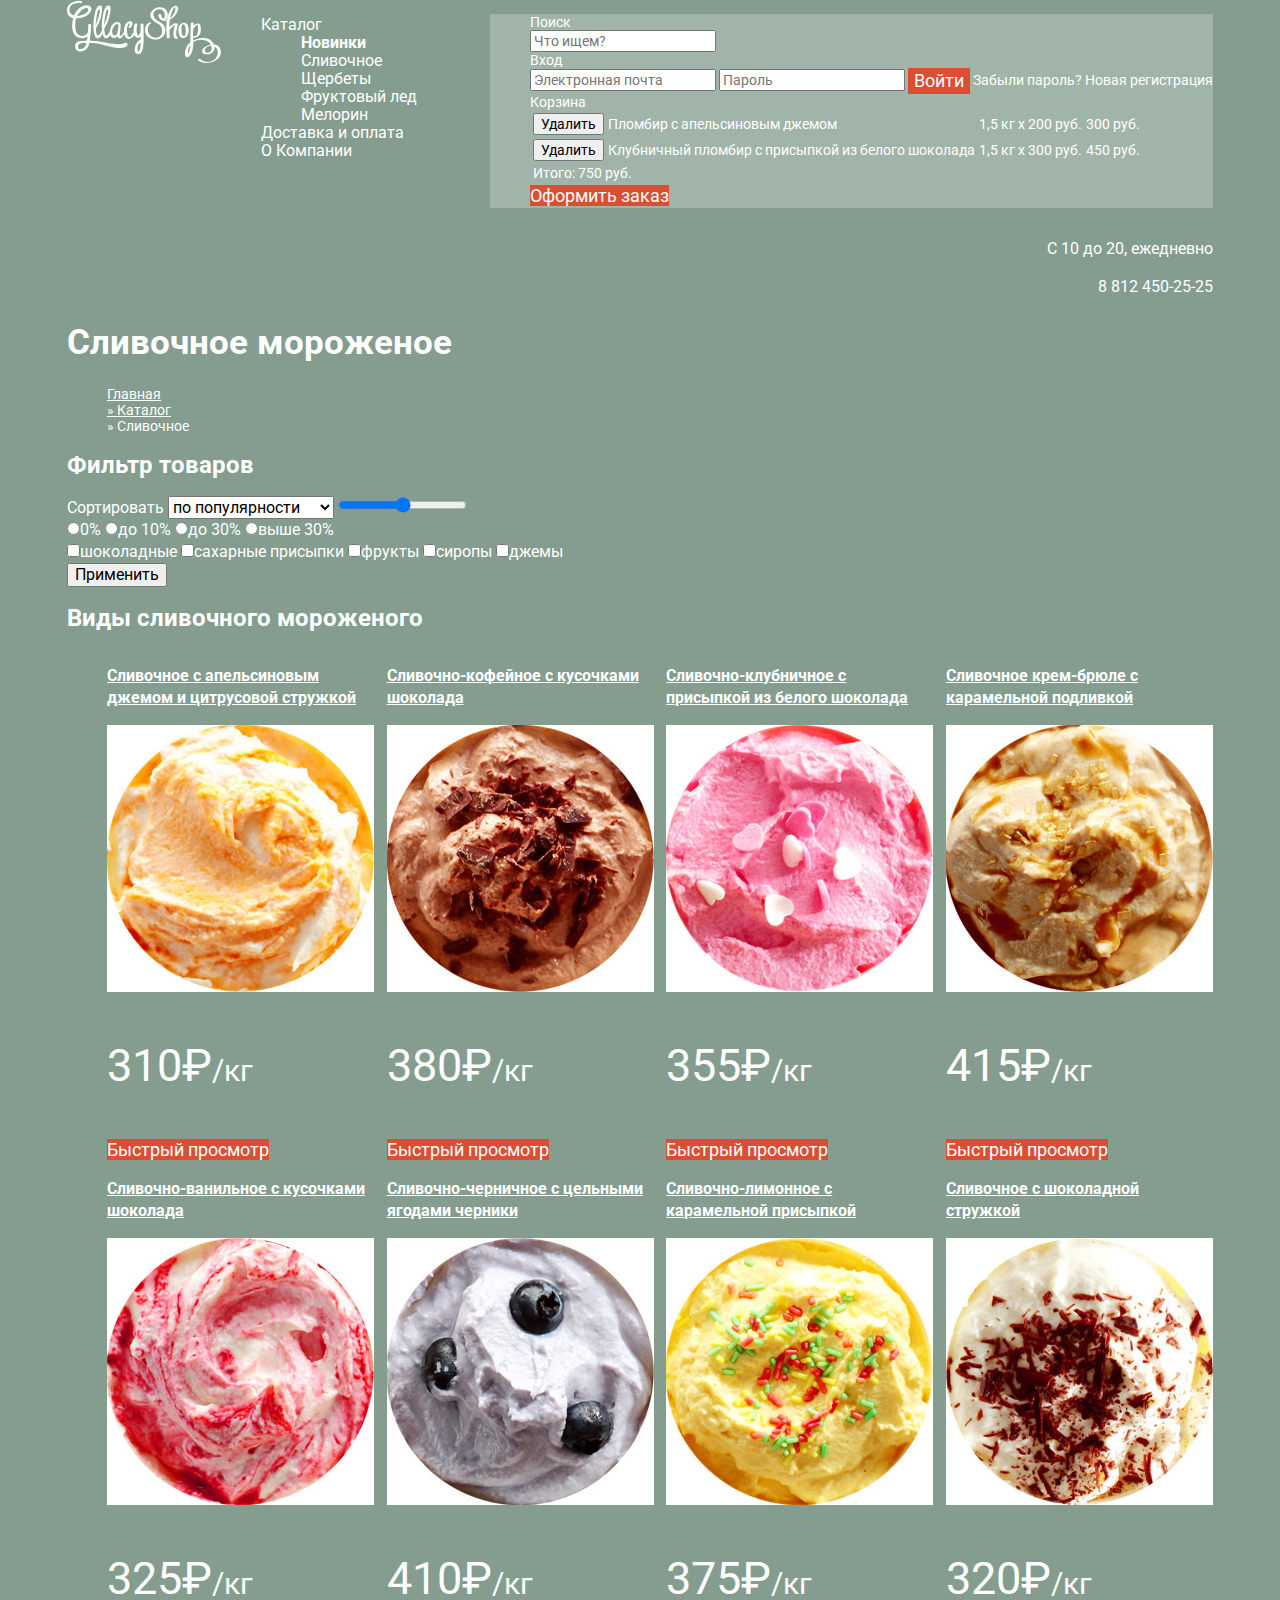
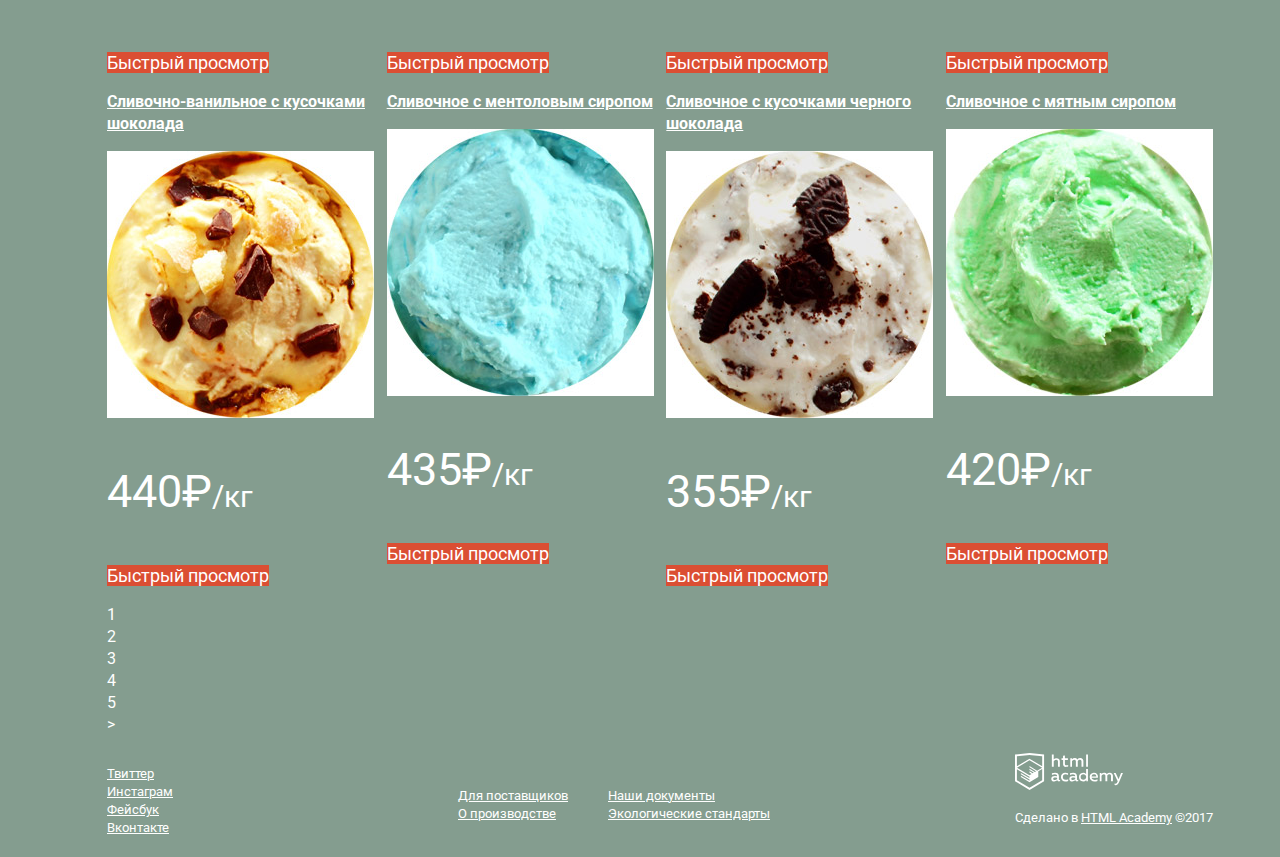
==== commit 1b31cd99: "Начало сеток" ====
--- a/creamy.html
+++ b/creamy.html
@@ -7,7 +7,6 @@
   <link href="css/normalize.css" rel="stylesheet">
   <link href="css/style.css" rel="stylesheet">
 </head>
-  
 <body>
   <header class="main-header">
     <nav class="main-navigation">
@@ -17,7 +16,7 @@
 
       <ul class="site-navigation">
         <li>
-            <a href="catalog.html">Каталог</a>
+            <a href="#">Каталог</a>
             <ul class="sub-menu">
               <li><a href="#"><b>Новинки</b></a></li>
               <li><a href="creamy.html">Сливочное</a></li>
@@ -76,12 +75,11 @@
           <a href="#" class="btn">Оформить заказ</a>
         </li>
       </ul>
-        
-      <div class="header-contacts">
-        <p>С 10 до 20, ежедневно</p>
-        <p class="number-phone">8 812 450-25-25</p>
-      </div>
     </nav>
+    <div class="header-contacts">
+      <p>С 10 до 20, ежедневно</p>
+      <p class="number-phone">8 812 450-25-25</p>
+    </div>
   </header>
   
   
@@ -90,14 +88,15 @@
     
     <ul class="breadcrumbs">
       <li><a href="index.html">Главная</a></li>
-      <li><a href="catalog.html">Каталог</a></li>
-      <li class="breadcrumbs-current">Сливочное</li>
+      <li><a href="catalog.html">» Каталог</a></li>
+      <li class="breadcrumbs-current">» Сливочное</li>
     </ul>
     
     <section class="filters">
       <h2 class="visually-hidden">Фильтр товаров</h2>
       <form class="cart-form" action="https://echo.htmlacademy.ru" method="post">
-        <select>
+        <label for=sort_by>Сортировать</label>
+        <select name="sort_by" id="sort_by">
           <option value="popular">по популярности</option>
           <option value="lowest-first">сначала недорогие</option>
           <option value="highest-first">сначала дорогие</option>
--- a/css/style.css
+++ b/css/style.css
@@ -2,7 +2,7 @@
   margin: 0;
   padding: 0;
   
-  font-family: 'Roboto', sans-serif;
+  font-family: "Roboto", "Arial", sans-serif;
   font-size: 16px;
   line-height: 22px;
   font-weight: 400;
@@ -15,7 +15,6 @@
 a {
   text-decoration: none;
 }
-
 
 .btn {
   font-size: 18px;
@@ -38,6 +37,14 @@
   
 }
 
+.main-header {
+  width: 1146px;
+  margin: 0 auto;
+}
+
+.main-navigation {
+  display: flex;
+}
 
 .site-navigation {
   font-size: 16px;
@@ -53,6 +60,12 @@
   color: #ffffff;
   
   background-color: #a1b4a9;
+  
+  margin-left: auto;
+}
+
+.header-contacts {
+  text-align: right;
 }
 
 .site-navigation,
@@ -75,7 +88,10 @@
   background-color: #ffffff;
 }
 
-
+.container {
+  width: 1146px;
+  margin: 0 auto;
+}
 .banner h3 {
   font-size: 35px;
   line-height: 41px;
@@ -84,6 +100,15 @@
 
 .banner-list {
   list-style: none;
+  
+  display: flex;
+  justify-content: flex-start;
+}
+
+.banner-item,
+.blog-news,
+.mailing {
+  width: 560px;
 }
 
 .banner-item-left {
@@ -120,6 +145,17 @@
   color: #ffbc9e;
 }
 
+.catalog-list {
+  display: flex;
+  justify-content: space-between;
+  flex-wrap: wrap;
+}
+
+.product {
+  list-style: none;
+  width: 267px;
+}
+
 .catalog h3 {
   font-size: 16px;
   line-height: 22px;
@@ -153,6 +189,23 @@
   font-size: 24px;
   line-height: 30px;
   color: #323232;
+}
+
+.features-container {
+  display: flex;
+  padding: 20px;
+  justify-content: space-between;
+  flex-wrap: wrap;
+}
+
+.features-container p {
+  width: 540px;
+}
+
+.blog-mailing-container {
+  display: flex;
+  flex-wrap: wrap;
+  justify-content: space-between;
 }
 
 .blog-news {
@@ -209,6 +262,13 @@
   font-size: 13px;
   line-height: 18px;
   color: #ffffff;
+  
+  width: 1146px;
+  height: 105px;
+  margin: 0 auto;
+  
+  display: flex;
+  justify-content: space-between;
 }
 
 .main-footer a{
@@ -216,6 +276,12 @@
   line-height: 18px;
   color: #ffffff;
   text-decoration: underline;
+}
+
+.footer-about-us {
+  margin: auto;
+  display: flex;
+  justify-content: space-between;
 }
 
 .social-list,
@@ -247,9 +313,23 @@
   list-style: none;
   font-size: 14px;
   line-height: 16px;
+}
+
+.breadcrumbs a{
   color: #ffffff;
   text-decoration: underline;
 }
+
+.breadcrumbs a:hover,
+.breadcrumbs a:focus,
+.breadcrumbs a:active {
+  color: #ffbc9e;
+}
+
+.breadcrumbs-current {
+  text-decoration: none;
+}
+
 
 .pagination-list {
   list-style: none;
